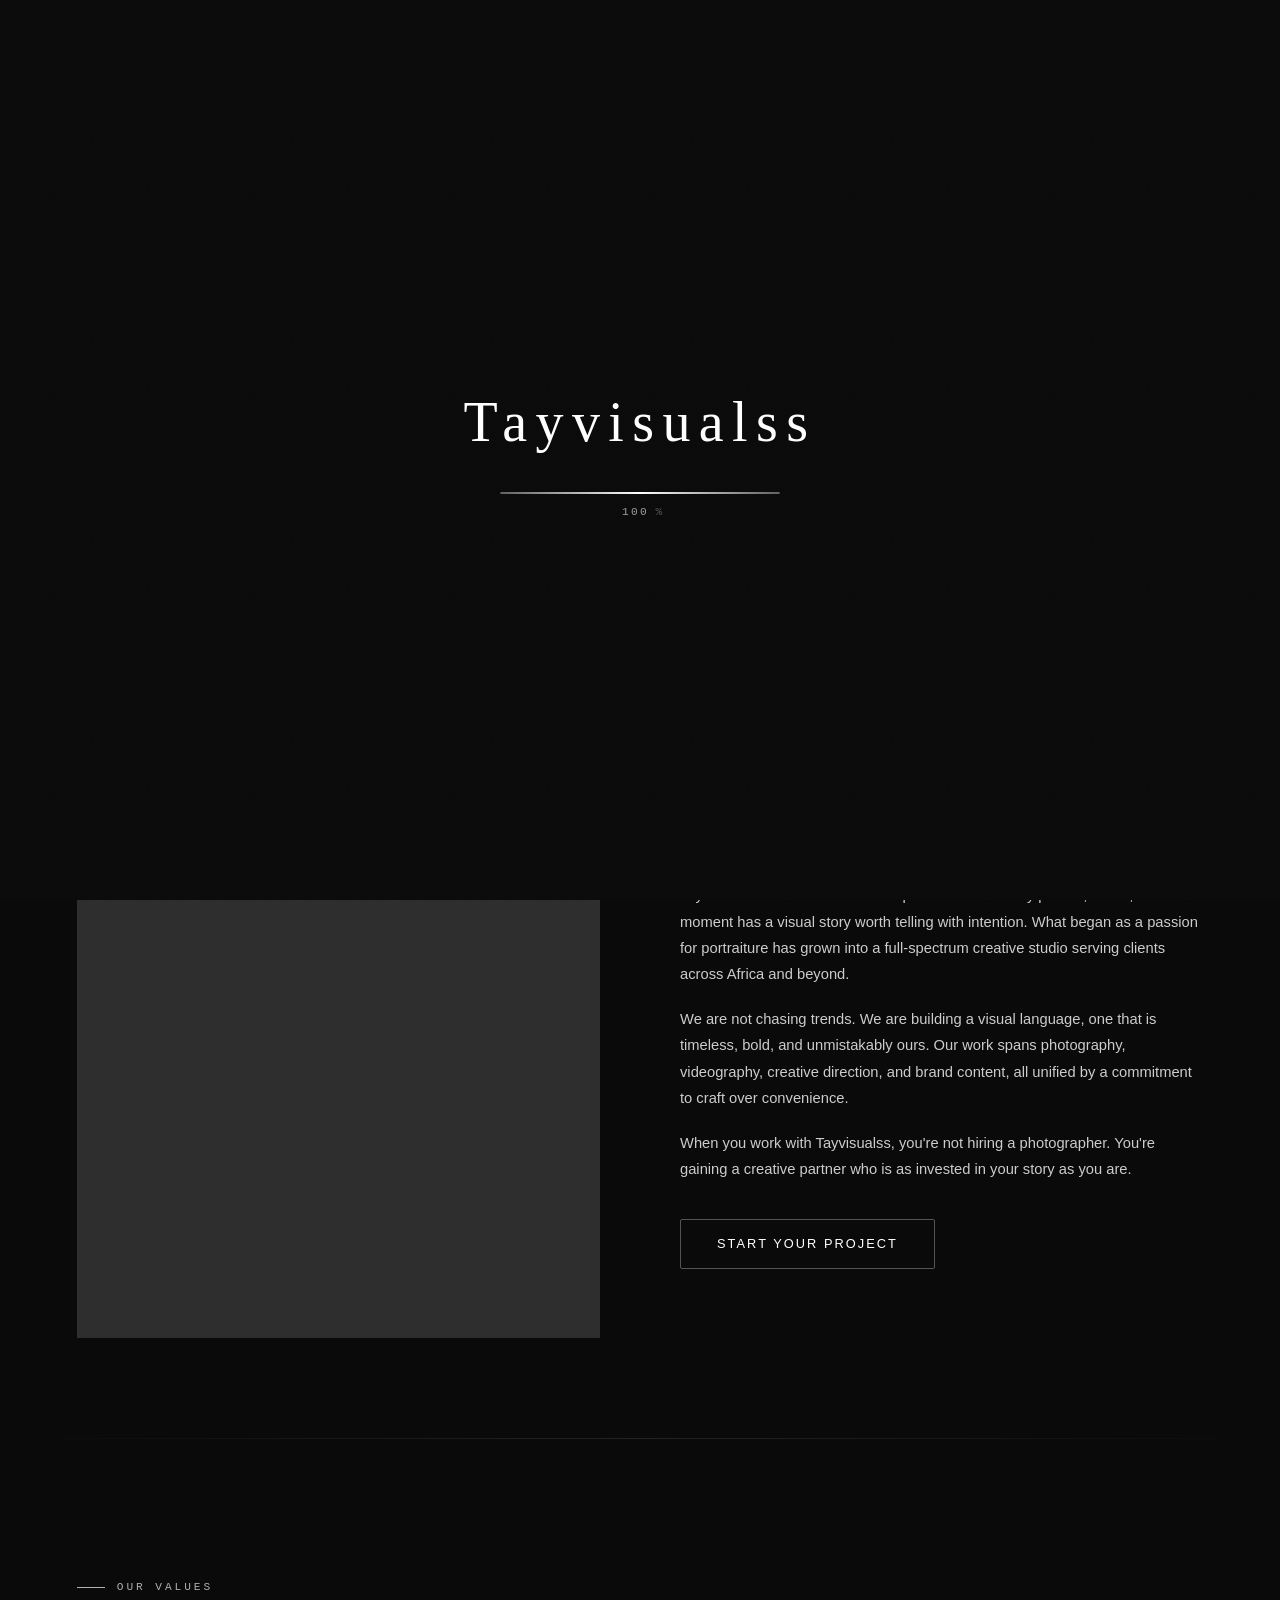
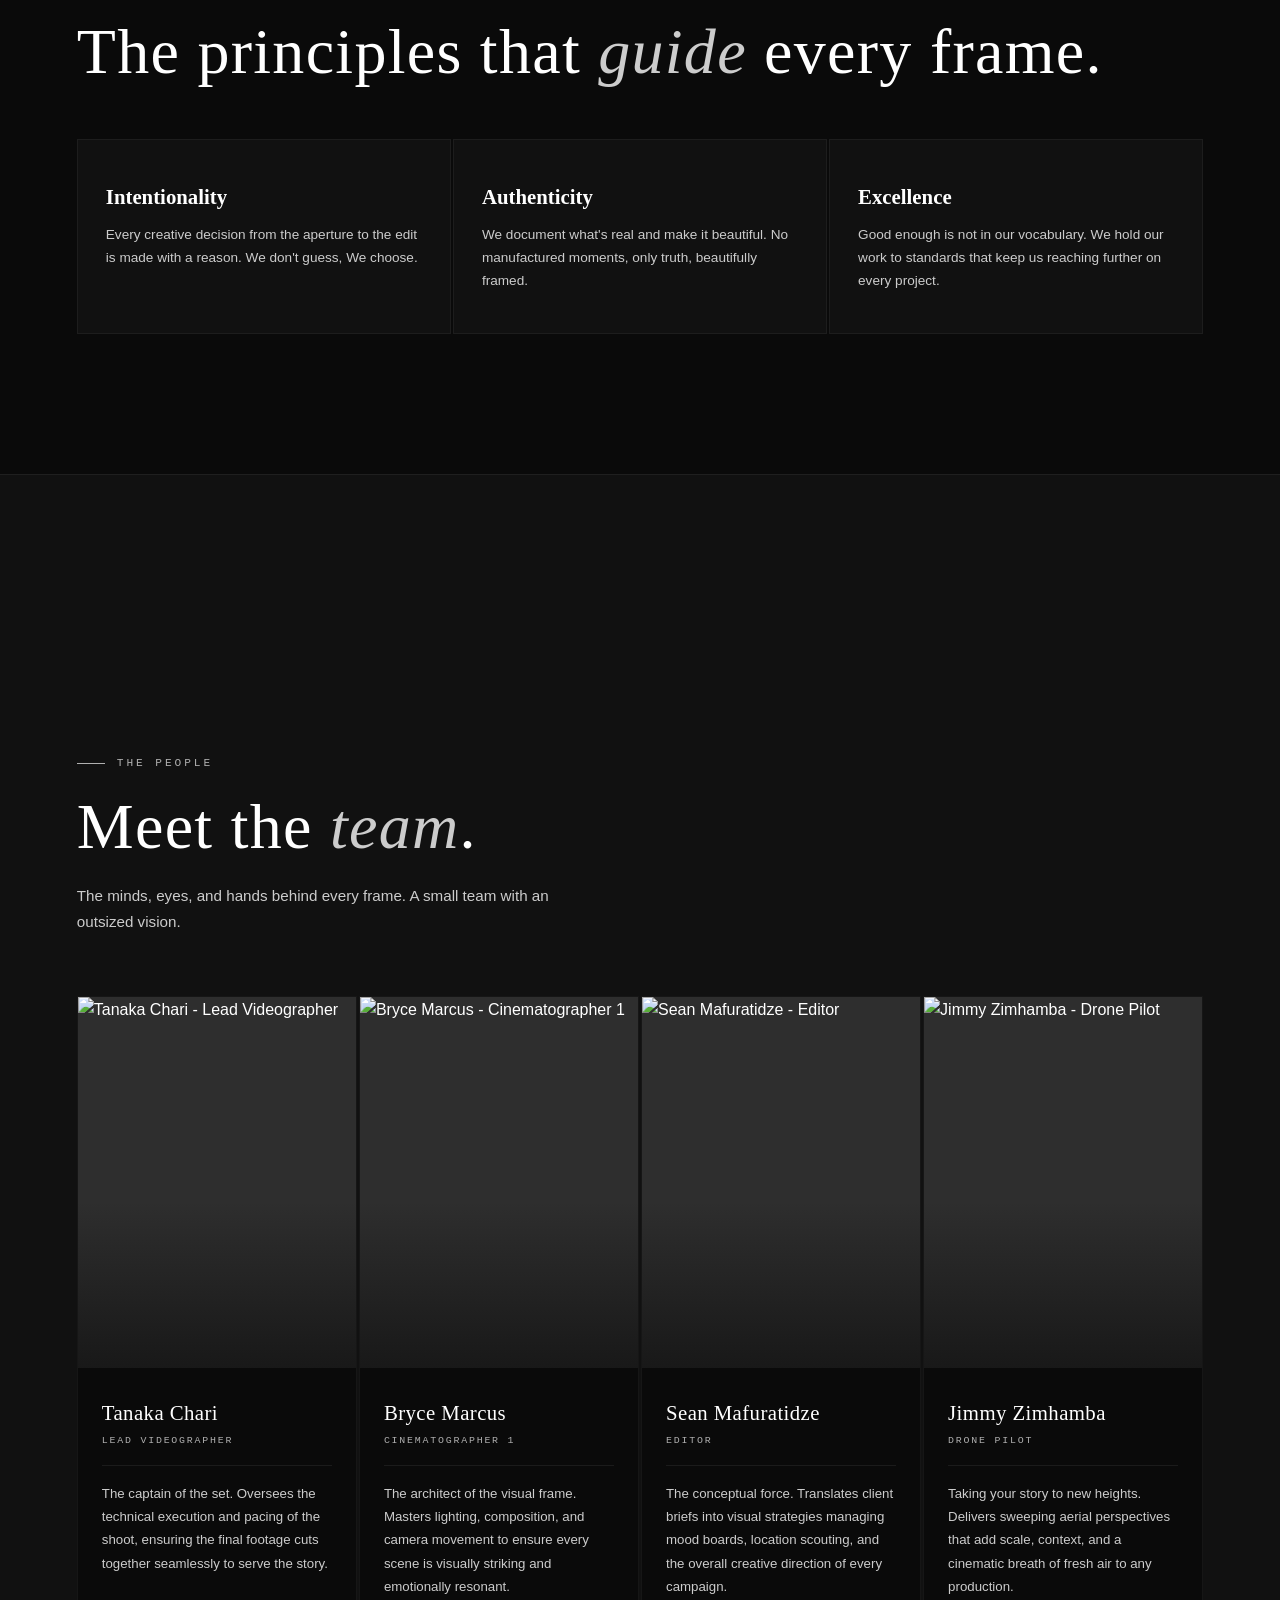
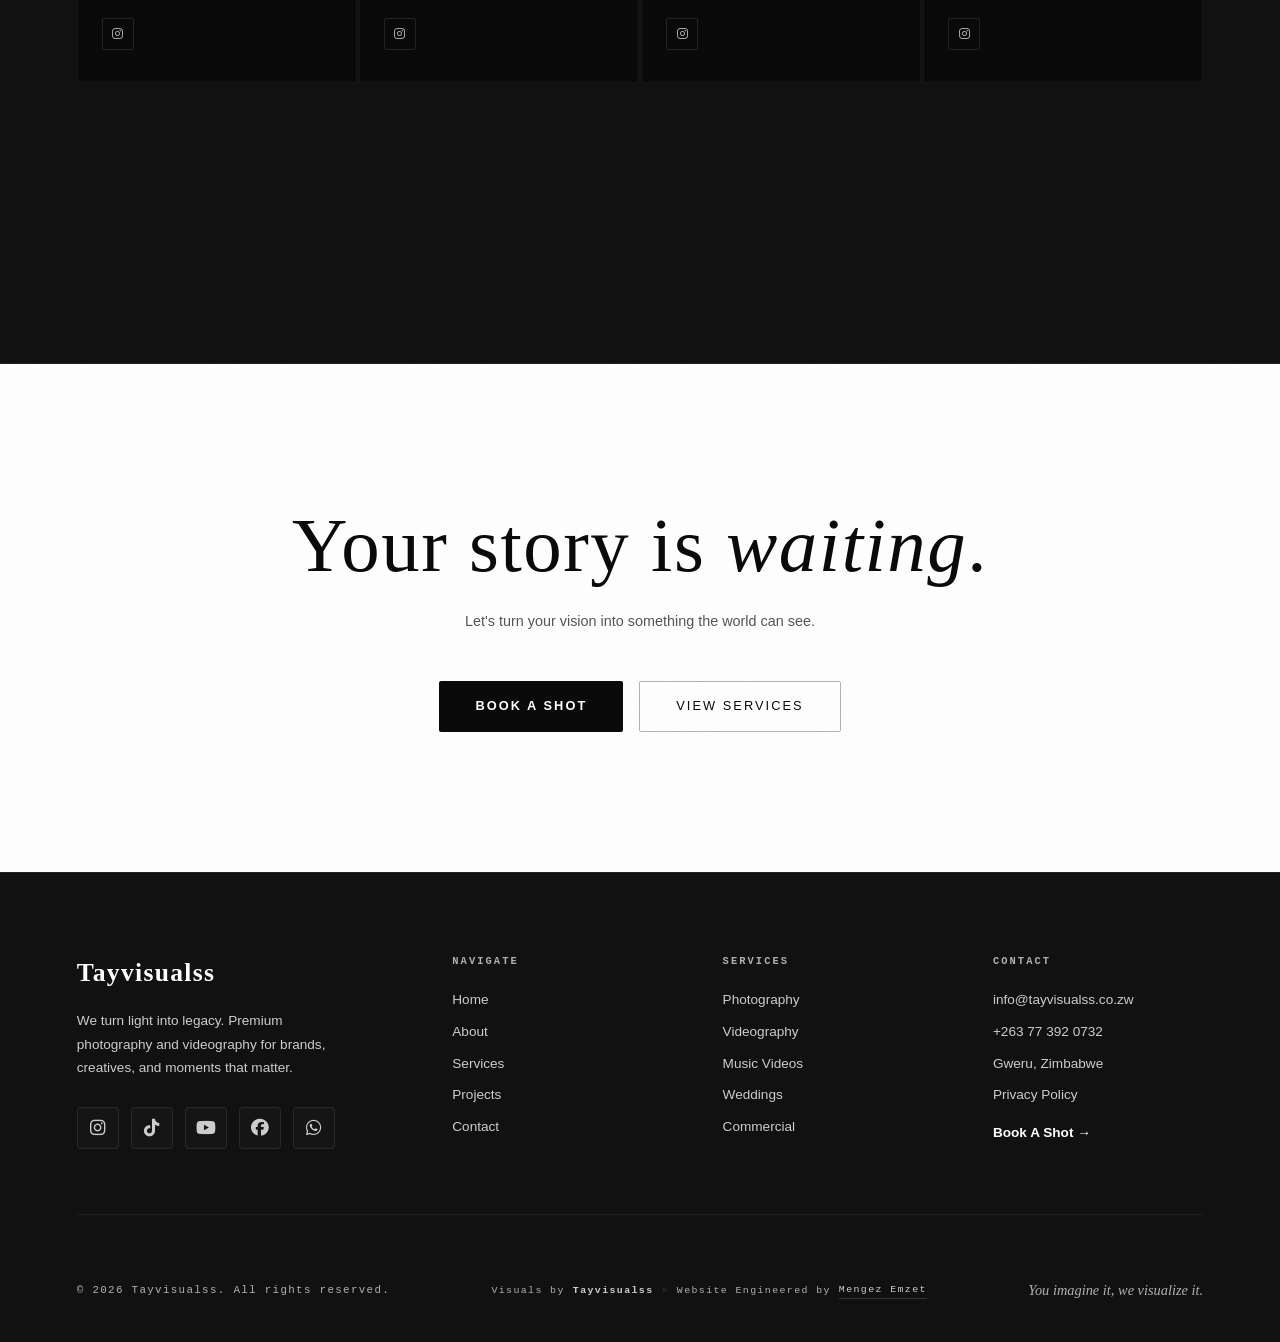
==== about.html @ dcd7d7fd "fixed non working cta band buttons" ====
<!DOCTYPE html>
<html lang="en">
<head>
  <meta charset="UTF-8" />
  <meta name="viewport" content="width=device-width, initial-scale=1.0, maximum-scale=1.0, user-scalable=no" />
  <meta name="description" content="Tayvisualss — Premium photography & videography. We visualize the stories you imagine." />
  <title>Tayvisualss — Photography & Videography</title>
  <link rel="stylesheet" href="https://cdnjs.cloudflare.com/ajax/libs/font-awesome/6.5.0/css/all.min.css" />
  <link rel="stylesheet" href="style.css" />
  <link rel="icon" href="assets/logo.jpeg" />
  <meta http-equiv="Content-Security-Policy" content="default-src 'self'; script-src 'self' 'unsafe-inline' https://www.google.com/recaptcha/ https://www.gstatic.com/recaptcha/; style-src 'self' 'unsafe-inline' https://cdnjs.cloudflare.com https://fonts.googleapis.com; font-src 'self' https://cdnjs.cloudflare.com https://fonts.gstatic.com data:; img-src 'self' data: blob: https://img.youtube.com https://images.unsplash.com; media-src 'self'; frame-src https://www.google.com/recaptcha/ https://recaptcha.google.com/; connect-src 'self' https://formspree.io; form-action 'self' https://formspree.io; base-uri 'self'; object-src 'none';">
  <meta http-equiv="X-XSS-Protection" content="1; mode=block" />
  <meta http-equiv="X-Content-Type-Options" content="nosniff" />
  <meta http-equiv="X-Frame-Options" content="DENY" />
  <meta http-equiv="Referrer-Policy" content="strict-origin-when-cross-origin" />
  <meta name="robots" content="noimageindex, noodp" />
</head>
<body>

<!-- ─── PAGE LOADER ─────────────────────────────────── -->
<!-- ════════════════════════════════════════════════
     PAGE LOADER
════════════════════════════════════════════════ -->
<div id="page-loader">
    <div class="loader-logo">Tayvisualss</div>
    <div class="loader-bar-wrapper">
      <div class="loader-bar">
        <div class="loader-bar-progress"></div>
      </div>
      <div class="loader-percentage">
        <span id="loader-percent">0</span>%
      </div>
    </div>
  </div>

<!-- ─── PAGE TRANSITION CURTAIN ────────────────────── -->
<div class="page-transition"></div>

<!-- ─── CUSTOM CURSOR ────────────────────────────────── -->
<div class="cursor-dot"></div>
<div class="cursor-ring"></div>

<!-- ─── MOBILE MENU OVERLAY ─────────────────────────── -->
<div class="mobile-menu-overlay"></div>

<!-- ─── MOBILE MENU ──────────────────────────────────── -->
<nav class="mobile-menu">
    <ul class="mobile-nav-links">
      <li><a class="mobile-nav-link" href="index.html" data-page="home">Home</a></li>
      <li><a class="mobile-nav-link" href="about.html" data-page="about">About</a></li>
      <li><a class="mobile-nav-link" href="services.html" data-page="services">Services</a></li>
      <li><a class="mobile-nav-link" href="projects.html" data-page="projects">Projects</a></li>
      <li><a class="mobile-nav-link" href="contact.html" data-page="contact">Contact</a></li>
    </ul>
    <a class="mobile-nav-cta" href="book.html" data-page="book">Book A Shot</a>
    <p class="mobile-menu-footer">© 2026 Tayvisualss</p>
  </nav>

<!-- ─── NAVBAR ───────────────────────────────────────── -->
<header id="navbar">
    <div class="nav-inner">
      <a class="nav-brand" href="#" data-page="home">
        <!-- ─── PICTURE LOGO ────────────────────────────────── -->
        <div class="nav-logo-wrapper">
          <picture class="nav-logo-picture">
            <!-- WebP format (modern browsers) -->
            <source 
              srcset="assets/logo.jpeg" 
              type="image/webp"
            >
            <!-- PNG fallback -->
            <source 
              srcset="assets/logo.jpeg" 
              type="image/png"
            >
            <!-- SVG fallback (if you want to keep it) -->
            <img 
              src="assets/logo.jpeg" 
              alt="TayVisualss Logo" 
              class="nav-logo-img"
              width="40"
              height="40"
              loading="lazy"
            >
          </picture>
        </div>
        <span class="nav-name">Tayvisualss</span>
      </a>
  
      <ul class="nav-links">
        <li><a class="nav-link active" href="index.html" data-page="home">Home</a></li>
        <li><a class="nav-link" href="about.html" data-page="about">About</a></li>
        <li><a class="nav-link" href="services.html" data-page="services">Services</a></li>
        <li><a class="nav-link" href="projects.html" data-page="projects">Projects</a></li>
        <li><a class="nav-link" href="contact.html" data-page="contact">Contact</a></li>
        <li><a class="nav-cta" href="book.html" data-page="book">Book A Shot</a></li>
      </ul>
  
      <button class="hamburger" aria-label="Menu">
        <span></span><span></span><span></span>
      </button>
    </div>
  </header>

<main>

    <div class="about-hero">
      <div class="about-hero-content">
        <div class="reveal from-left">
          <span class="section-label">Our Story</span>
        </div>
        <h1 class="about-hero-title reveal from-bottom">
          We don't take photos —
          <em>we make memories.</em>
        </h1>
      </div>
    </div>
  
    <div class="section" style="padding-top:100px;padding-bottom:100px">
      <div class="about-split">
        <div class="reveal from-left">
          <div class="about-image-frame">
            <img 
                src="images/tay1.jpg" 
                alt="TayVisualss creative team at work" 
                class="about-image"
                loading="lazy"
            />
            <div class="about-image-accent"></div>
          </div>
        </div>
        <div class="about-text-block reveal from-right">
          <h3>Born from a love of light, shadow, and the stories in between.</h3>
          <p>Tayvisualss was founded on a simple belief: that every person, brand, and moment has a visual story worth telling with intention. What began as a passion for portraiture has grown into a full-spectrum creative studio serving clients across Africa and beyond.</p>
          <p>We are not chasing trends. We are building a visual language, one that is timeless, bold, and unmistakably ours. Our work spans photography, videography, creative direction, and brand content, all unified by a commitment to craft over convenience.</p>
          <p>When you work with Tayvisualss, you're not hiring a photographer. You're gaining a creative partner who is as invested in your story as you are.</p>
          <div style="margin-top:36px">
            <a class="btn-secondary" href="book.html" data-page="book">Start Your Project</a>
          </div>
        </div>
      </div>
    </div>
  
    <div class="divider"></div>
  
    <div class="section">
      <div class="reveal from-top">
        <span class="section-label">Our Values</span>
        <h2 class="section-title">The principles that <em>guide</em> every frame.</h2>
      </div>
      <div class="about-values" style="margin-top:52px">
        <div class="value-item reveal from-left">
          <h4 class="value-item-title">Intentionality</h4>
          <p class="value-item-desc">Every creative decision from the aperture to the edit is made with a reason. We don't guess, We choose.</p>
        </div>
        <div class="value-item reveal from-bottom reveal-delay-2">
          <h4 class="value-item-title">Authenticity</h4>
          <p class="value-item-desc">We document what's real and make it beautiful. No manufactured moments, only truth, beautifully framed.</p>
        </div>
        <div class="value-item reveal from-right reveal-delay-1">
          <h4 class="value-item-title">Excellence</h4>
          <p class="value-item-desc">Good enough is not in our vocabulary. We hold our work to standards that keep us reaching further on every project.</p>
        </div>
      </div>
    </div>
  
  <!-- ─── MEET THE TEAM ───────────────────────────────── -->
  <div class="team-section">
    <div class="section">
      <div class="reveal from-left">
        <span class="section-label">The People</span>
        <h2 class="section-title">Meet the <em>team</em>.</h2>
        <p class="section-desc">The minds, eyes, and hands behind every frame. A small team with an outsized vision.</p>
      </div>

      <div class="team-grid">

        <!-- Member 1 -->
        <div class="team-card reveal from-left">
          <div class="team-img-wrap">
            <img
              src="images/Tanaka Chari.jpg"
              alt="Tanaka Chari - Lead Videographer"
              class="team-img"
              loading="lazy"
              draggable="false"
              data-no-context="true"
            />
            <div class="team-img-overlay"></div>
          </div>
          <div class="team-info">
            <div class="team-name">Tanaka Chari</div>
            <div class="team-role">Lead Videographer</div>
            <p class="team-bio">The captain of the set. Oversees the technical execution and pacing of the shoot, ensuring the final footage cuts together seamlessly to serve the story.</p>
            <div class="team-socials">
              <a href="#" class="team-social-link" title="Instagram" aria-label="Tay on Instagram">
                <i class="fa-brands fa-instagram"></i>
              </a>
            </div>
          </div>
        </div>

        <!-- Member 2 -->
        <div class="team-card reveal from-bottom reveal-delay-2">
          <div class="team-img-wrap">
            <img
              src="images/Bryce Marcus.jpg"
              alt="Bryce Marcus - Cinematographer 1"
              class="team-img"
              loading="lazy"
              draggable="false"
              data-no-context="true"
            />
            <div class="team-img-overlay"></div>
          </div>
          <div class="team-info">
            <div class="team-name">Bryce Marcus</div>
            <div class="team-role">Cinematographer 1</div>
            <p class="team-bio">The architect of the visual frame. Masters lighting, composition, and camera movement to ensure every scene is visually striking and emotionally resonant.</p>
            <div class="team-socials">
              <a href="#" class="team-social-link" title="Instagram" aria-label="on Instagram">
                <i class="fa-brands fa-instagram"></i>
              </a>
            </div>
          </div>
        </div>

        <!-- Member 3 -->
        <div class="team-card reveal from-right reveal-delay-1">
          <div class="team-img-wrap">
            <img
              src="images/Sean Mafuratidze.jpg"
              alt="Sean Mafuratidze - Editor"
              class="team-img"
              loading="lazy"
              draggable="false"
              data-no-context="true"
            />
            <div class="team-img-overlay"></div>
          </div>
          <div class="team-info">
            <div class="team-name">Sean Mafuratidze</div>
            <div class="team-role">Editor</div>
            <p class="team-bio">The conceptual force. Translates client briefs into visual strategies managing mood boards, location scouting, and the overall creative direction of every campaign.</p>
            <div class="team-socials">
              <a href="#" class="team-social-link" title="Instagram" aria-label="on Instagram">
                <i class="fa-brands fa-instagram"></i>
              </a>
            </div>
          </div>
        </div>


        <div class="team-card reveal from-right reveal-delay-1">
          <div class="team-img-wrap">
            <img
              src="images/Jimmy Zimhamba.jpg"
              alt="Jimmy Zimhamba - Drone Pilot"
              class="team-img"
              loading="lazy"
              draggable="false"
              data-no-context="true"
            />
            <div class="team-img-overlay"></div>
          </div>
          <div class="team-info">
            <div class="team-name">Jimmy Zimhamba</div>
            <div class="team-role">Drone Pilot</div>
            <p class="team-bio">Taking your story to new heights. Delivers sweeping aerial perspectives that add scale, context, and a cinematic breath of fresh air to any production.</p>
            <div class="team-socials">
              <a href="#" class="team-social-link" title="Instagram" aria-label="on Instagram">
                <i class="fa-brands fa-instagram"></i>
              </a>
            </div>
          </div>
        </div>
      </div>
    </div>
  </div>

  <div class="cta-band">
    <div class="cta-band-grain"></div>
    <h2 class="cta-band-title reveal from-bottom">Your story is <em>waiting</em>.</h2>
    <p class="cta-band-sub reveal from-bottom reveal-delay-2">Let's turn your vision into something the world can see.</p>
    
    <div class="cta-band-actions reveal from-bottom reveal-delay-3" style="position: relative; z-index: 10;">
      <a class="btn-dark" href="book.html" onclick="window.location.href='book.html'; return false;">Book A Shot</a>
      <a class="btn-outline-dark" href="services.html" onclick="window.location.href='services.html'; return false;">View Services</a>
    </div>
  </div>
  
  </main>


<!-- ─── FOOTER ───────────────────────────────────────── -->
<footer>
  <div class="footer-inner">
    <div class="footer-top">
      <div class="footer-brand">
        <span class="nav-name">Tayvisualss</span>
        <p>We turn light into legacy. Premium photography and videography for brands, creatives, and moments that matter.</p>
        <div class="footer-social">
          <a href="https://www.instagram.com/tayvisualss" target="_blank" rel="noopener" title="Instagram" aria-label="Instagram">
            <i class="fa-brands fa-instagram"></i>
          </a>
          <a href="https://www.tiktok.com/@tayvisualss" target="_blank" rel="noopener" title="TikTok" aria-label="TikTok">
            <i class="fa-brands fa-tiktok"></i>
          </a>
          <a href="http://www.youtube.com/@tayvisualss" target="_blank" rel="noopener" title="YouTube" aria-label="YouTube">
            <i class="fa-brands fa-youtube"></i>
          </a>
          <a href="https://www.facebook.com/tayoffficial" target="_blank" rel="noopener" title="Facebook" aria-label="Facebook">
            <i class="fa-brands fa-facebook"></i>
          </a>
          <a href="https://wa.me/263773920732" target="_blank" rel="noopener" title="WhatsApp" aria-label="WhatsApp">
            <i class="fa-brands fa-whatsapp"></i>
          </a>
        </div>
      </div>
 
      <div class="footer-col">
        <h5>Navigate</h5>
        <a href="index.html" data-page="home">Home</a>
        <a href="about.html" data-page="about">About</a>
        <a href="services.html" data-page="services">Services</a>
        <a href="projects.html" data-page="projects">Projects</a>
        <a href="contact.html" data-page="contact">Contact</a>
      </div>
 
      <div class="footer-col">
        <h5>Services</h5>
        <a href="services.html" data-page="services">Photography</a>
        <a href="services.html" data-page="services">Videography</a>
        <a href="services.html" data-page="services">Music Videos</a>
        <a href="services.html" data-page="services">Weddings</a>
        <a href="services.html" data-page="services">Commercial</a>
      </div>
 
      <div class="footer-col">
        <h5>Contact</h5>
        <a>info@tayvisualss.co.zw</a>
        <a href="+263 77 392 0732">+263 77 392 0732</a>
        <a>Gweru, Zimbabwe</a>
        <a href="privacy.html" style="color:var(--silver)">Privacy Policy</a>
        <a href="book.html" data-page="book" style="margin-top:16px;color:var(--white);font-weight:600">Book A Shot →</a>
      </div>
    </div>
 
    <div class="footer-bottom">
      <p class="footer-copy">© 2026 Tayvisualss. All rights reserved.</p>
      <p class="footer-credit">
        Visuals by <span class="footer-credit-brand">Tayvisualss</span>
        <span class="footer-credit-divider">×</span>
        Website Engineered by <a href="https://mengez-emzet.github.io/mengezemzet.co.zw/" target="_blank" rel="noopener" class="footer-credit-link">Mengez Emzet</a>
      </p>
      <p class="footer-tagline">You imagine it, we visualize it.</p>
    </div>
  </div>
</footer>

<script src="script.js"></script>
</body>
</html>
---- style.css ----
/* ===================================================
   TayVisualss — style.css
   Black & White Cinematic Design System
   =================================================== */

/* ─── FONTS ─────────────────────────────────────── */
@import url('https://fonts.googleapis.com/css2?family=Cormorant+Garamond:ital,wght@0,300;0,400;0,600;1,300;1,400&family=Space+Grotesk:wght@300;400;500;600;700&family=Space+Mono:ital,wght@0,400;0,700;1,400&display=swap');

/* ─── CUSTOM PROPERTIES ─────────────────────────── */
:root {
  --black: #0a0a0a;
  --off-black: #111111;
  --dark-grey: #1a1a1a;
  --mid-grey: #2e2e2e;
  --light-grey: #b0b0b0;      /* keep for very muted hints, or brighten below */

  /* ↓ BRIGHTENED TEXT COLORS ↓ */
  --silver: #cccccc;          /* was #a8a8a8 — brighter secondary text */
  --off-white: #ffffff;       /* was #e8e8e8 — now pure bright white body text */
  --white: #ffffff;           /* keep pure white headings */
  --pure-white: #ffffff;

  --font-display: 'Cormorant Garamond', serif;
  --font-body: 'Space Grotesk', sans-serif;
  --font-mono: 'Space Mono', monospace;

  --transition: 0.4s cubic-bezier(0.16, 1, 0.3, 1);
  --transition-fast: 0.2s cubic-bezier(0.16, 1, 0.3, 1);
  --transition-slow: 0.8s cubic-bezier(0.16, 1, 0.3, 1);

  --nav-height: 76px;
  --section-pad: clamp(80px, 12vw, 140px);
}

/* ─── RESET ─────────────────────────────────────── */
*, *::before, *::after { box-sizing: border-box; margin: 0; padding: 0; }
html { scroll-behavior: smooth; font-size: 16px; }
body {
  background: var(--black);
  /* color: var(--off-white); */
  color: #ffffff;
  font-family: var(--font-body);
  font-weight: 400;
  line-height: 1.6;
  overflow-x: hidden;
  -webkit-font-smoothing: antialiased;
}
img, video { display: block; max-width: 100%; }
a { text-decoration: none; color: inherit; }
ul { list-style: none; }
button { cursor: pointer; border: none; background: none; font-family: inherit; }

/* ─── SCROLLBAR ──────────────────────────────────── */
::-webkit-scrollbar { width: 4px; }
::-webkit-scrollbar-track { background: var(--black); }
::-webkit-scrollbar-thumb { background: var(--mid-grey); border-radius: 2px; }
::-webkit-scrollbar-thumb:hover { background: var(--silver); }

/* ─── SELECTION ──────────────────────────────────── */
::selection { background: var(--white); color: var(--black); }

/* ─── PAGE LOADER ────────────────────────────────────── */
#page-loader {
  position: fixed;
  inset: 0;
  background: var(--black);
  z-index: 9999;
  display: flex;
  align-items: center;
  justify-content: center;
  flex-direction: column;
  gap: 24px;
  transition: opacity 0.8s ease, visibility 0.8s ease;
}

#page-loader.hidden {
  opacity: 0;
  visibility: hidden;
  pointer-events: none;
}

/* ─── LOADER LOGO ────────────────────────────────────── */
.loader-logo {
  font-family: var(--font-display);
  font-size: clamp(2rem, 5vw, 3.5rem);
  font-weight: 300;
  letter-spacing: 0.15em;
  color: var(--white);
  opacity: 0;
  animation: loaderFade 0.6s ease 0.2s forwards;
}

/* ─── LOADER BAR WRAPPER ────────────────────────────── */
.loader-bar-wrapper {
  width: 280px;
  max-width: 80vw;
  display: flex;
  flex-direction: column;
  gap: 10px;
  align-items: center;
}

/* ─── LOADER BAR ─────────────────────────────────────── */
.loader-bar {
  width: 100%;
  height: 2px;
  background: rgba(255, 255, 255, 0.08);
  border-radius: 4px;
  position: relative;
  overflow: hidden;
}

/* ─── LOADER BAR PROGRESS ───────────────────────────── */
.loader-bar-progress {
  position: absolute;
  top: 0;
  left: 0;
  height: 100%;
  width: 0%;
  background: linear-gradient(90deg, 
    rgba(255, 255, 255, 0.3) 0%,
    #ffffff 50%,
    rgba(255, 255, 255, 0.3) 100%
  );
  border-radius: 4px;
  animation: loaderProgress 2s cubic-bezier(0.16, 1, 0.3, 1) 0.3s forwards;
}

/* ─── LOADER PERCENTAGE ──────────────────────────────── */
.loader-percentage {
  font-family: var(--font-mono);
  font-size: 0.7rem;
  letter-spacing: 0.2em;
  color: rgba(255, 255, 255, 0.3);
  opacity: 0;
  animation: loaderFade 0.6s ease 0.8s forwards;
}

.loader-percentage span {
  display: inline-block;
  min-width: 40px;
  text-align: center;
  color: rgba(255, 255, 255, 0.6);
  font-weight: 500;
}

/* ─── ANIMATIONS ──────────────────────────────────────── */
@keyframes loaderFade {
  to { opacity: 1; }
}

@keyframes loaderProgress {
  0% { width: 0%; }
  10% { width: 8%; }
  30% { width: 25%; }
  50% { width: 45%; }
  65% { width: 62%; }
  80% { width: 78%; }
  92% { width: 92%; }
  100% { width: 100%; }
}

/* ─── CURSOR ─────────────────────────────────────── */
.cursor-dot, .cursor-ring {
  position: fixed;
  border-radius: 50%;
  pointer-events: none;
  z-index: 9998;
  transition: opacity 0.3s ease;
}
.cursor-dot {
  width: 6px; height: 6px;
  background: var(--white);
  transform: translate(-50%, -50%);
  top: 0; left: 0;
}
.cursor-ring {
  width: 36px; height: 36px;
  border: 1px solid rgba(245,245,245,0.5);
  transform: translate(-50%, -50%);
  top: 0; left: 0;
  transition: width 0.3s ease, height 0.3s ease, border-color 0.3s ease;
}
.cursor-ring.hover {
  width: 56px; height: 56px;
  border-color: var(--white);
}
@media (hover: none) { .cursor-dot, .cursor-ring { display: none; } }

/* ─── NAVIGATION ─────────────────────────────────── */
#navbar {
  position: fixed;
  top: 0; left: 0; right: 0;
  height: var(--nav-height);
  z-index: 1000;
  display: flex;
  align-items: center;
  padding: 0 clamp(20px, 5vw, 60px);
  transition: background var(--transition), backdrop-filter var(--transition), border-bottom var(--transition);
}
#navbar.scrolled {
  background: rgba(10,10,10,0.92);
  backdrop-filter: blur(20px);
  -webkit-backdrop-filter: blur(20px);
  border-bottom: 1px solid rgba(255,255,255,0.06);
}
.nav-inner {
  display: flex;
  align-items: center;
  justify-content: space-between;
  width: 100%;
  max-width: 1400px;
  margin: 0 auto;
}
.nav-brand {
  display: flex;
  align-items: center;
  gap: 12px;
}
.nav-logo-img {
  width: 40px; height: 40px;
  border-radius: 50%;
  object-fit: cover;
  border: 1px solid rgba(255,255,255,0.2);
  background: var(--mid-grey);
  display: flex;
  align-items: center;
  justify-content: center;
  overflow: hidden;
  flex-shrink: 0;
}

.nav-name {
  font-family: var(--font-display);
  font-size: 1.4rem;
  font-weight: 600;
  letter-spacing: 0.05em;
  color: var(--white);
  white-space: nowrap;
}
.nav-links {
  display: flex;
  align-items: center;
  gap: clamp(24px, 3vw, 44px);
}
.nav-link {
  font-family: var(--font-body);
  font-size: 0.82rem;
  font-weight: 500;
  letter-spacing: 0.12em;
  text-transform: uppercase;
  color: var(--silver);
  position: relative;
  transition: color var(--transition-fast);
}
.nav-link::after {
  content: '';
  position: absolute;
  bottom: -4px; left: 0;
  width: 0; height: 1px;
  background: var(--white);
  transition: width var(--transition);
}
.nav-link:hover, .nav-link.active { color: var(--white); }
.nav-link:hover::after, .nav-link.active::after { width: 100%; }
.nav-cta {
  font-family: var(--font-body);
  font-size: 0.78rem;
  font-weight: 600;
  letter-spacing: 0.14em;
  text-transform: uppercase;
  color: var(--black);
  background: var(--white);
  padding: 10px 22px;
  border-radius: 2px;
  transition: background var(--transition-fast), color var(--transition-fast), transform var(--transition-fast);
  white-space: nowrap;
}
.nav-cta:hover {
  background: var(--off-white);
  transform: translateY(-1px);
}

/* ─── HAMBURGER ──────────────────────────────────── */
.hamburger {
  display: none;
  flex-direction: column;
  gap: 5px;
  padding: 6px;
  cursor: pointer;
  z-index: 1100;
}
.hamburger span {
  display: block;
  width: 26px;
  height: 1.5px;
  background: var(--white);
  transition: transform var(--transition), opacity var(--transition), width var(--transition);
  transform-origin: left center;
}
.hamburger.open span:nth-child(1) { transform: rotate(45deg) translateY(-1px); }
.hamburger.open span:nth-child(2) { opacity: 0; width: 0; }
.hamburger.open span:nth-child(3) { transform: rotate(-45deg) translateY(1px); }

/* ─── MOBILE MENU ────────────────────────────────── */
.mobile-menu {
  position: fixed;
  top: 0; left: 0;
  width: min(320px, 85vw);
  height: 100vh;
  background: var(--off-black);
  z-index: 1050;
  display: flex;
  flex-direction: column;
  padding: 100px 40px 60px;
  transform: translateX(-100%);
  transition: transform var(--transition-slow);
  border-right: 1px solid rgba(255,255,255,0.06);
}
.mobile-menu.open { transform: translateX(0); }
.mobile-menu-overlay {
  position: fixed;
  inset: 0;
  background: rgba(0,0,0,0.7);
  z-index: 1040;
  opacity: 0;
  pointer-events: none;
  transition: opacity var(--transition);
}
.mobile-menu-overlay.open { opacity: 1; pointer-events: all; }
.mobile-nav-links {
  display: flex;
  flex-direction: column;
  gap: 8px;
}
.mobile-nav-link {
  font-family: var(--font-display);
  font-size: 2rem;
  font-weight: 300;
  color: var(--silver);
  padding: 10px 0;
  border-bottom: 1px solid rgba(255,255,255,0.06);
  transition: color var(--transition-fast), padding-left var(--transition-fast);
  display: block;
}
.mobile-nav-link:hover { color: var(--white); padding-left: 8px; }
.mobile-nav-cta {
  margin-top: 40px;
  display: inline-block;
  font-size: 0.8rem;
  font-weight: 600;
  letter-spacing: 0.14em;
  text-transform: uppercase;
  color: var(--black);
  background: var(--white);
  padding: 14px 28px;
  text-align: center;
  transition: background var(--transition-fast);
}
.mobile-nav-cta:hover { background: var(--off-white); }
.mobile-menu-footer {
  margin-top: auto;
  font-size: 0.75rem;
  color: var(--light-grey);
  letter-spacing: 0.08em;
}

/* ─── REVEAL ANIMATIONS ──────────────────────────── */
.reveal {
  opacity: 0;
  transform: translateY(40px);
  transition: opacity 0.8s cubic-bezier(0.16,1,0.3,1), transform 0.8s cubic-bezier(0.16,1,0.3,1);
}
.reveal.from-left { transform: translateX(-60px); }
.reveal.from-right { transform: translateX(60px); }
.reveal.from-top { transform: translateY(-40px); }
.reveal.from-bottom { transform: translateY(60px); }
.reveal.scale-in { transform: scale(0.92); }
.reveal.visible {
  opacity: 1;
  transform: translate(0) scale(1);
}
.reveal-delay-1 { transition-delay: 0.1s; }
.reveal-delay-2 { transition-delay: 0.2s; }
.reveal-delay-3 { transition-delay: 0.3s; }
.reveal-delay-4 { transition-delay: 0.4s; }
.reveal-delay-5 { transition-delay: 0.5s; }
.reveal-delay-6 { transition-delay: 0.6s; }

/* ─── PAGE WRAPPER ───────────────────────────────── */
.page { display: none; }
.page.active { display: block; }

/* ─── HERO ───────────────────────────────────────── */
.hero {
  position: relative;
  min-height: 100vh;
  display: flex;
  flex-direction: column;
  align-items: center;
  justify-content: flex-start;
  overflow: hidden;
  padding: calc(var(--nav-height) + 40px) 20px 0;
}
.hero-video-bg {
  position: absolute;
  inset: 0;
  z-index: 0;
}
.hero-video-bg video {
  width: 100%; height: 100%;
  object-fit: cover;
}
.hero-video-bg::after {
  content: '';
  position: absolute;
  inset: 0;
  background: linear-gradient(
    to bottom,
    rgba(10,10,10,0.55) 0%,
    rgba(10,10,10,0.3) 40%,
    rgba(10,10,10,0.7) 100%
  );
}
/* Animated fallback when no video */
.hero-canvas-bg {
  position: absolute;
  inset: 0;
  z-index: 0;
}
canvas#hero-canvas {
  width: 100%;
  height: 100%;
}
.hero-content {
  position: relative;
  z-index: 2;
  text-align: center;
  width: 100%;
  max-width: 900px;
  display: flex;
  flex-direction: column;
  align-items: center;
}
.hero-title {
  font-family: var(--font-display);
  font-size: clamp(3.6rem, 10vw, 9rem);
  font-weight: 300;
  letter-spacing: 0.08em;
  line-height: 1;
  color: var(--pure-white);
  text-transform: uppercase;
}
.hero-spacer {
  height: clamp(240px, 25vh, 350px);
  width: 100%;
  display: flex;
  align-items: center;
  justify-content: center;
}
.hero-spacer-line {
  width: 1px;
  height: 100%;
  background: linear-gradient(to bottom, rgba(255,255,255,0), rgba(255,255,255,0.3), rgba(255,255,255,0));
  animation: pulseOpacity 2.5s ease-in-out infinite;
}
@keyframes pulseOpacity { 0%,100% { opacity: 0.3; } 50% { opacity: 1; } }

@media (max-width: 1024px) {
  .hero-spacer { height: clamp(350px, 60vh, 550px); }
}
@media (max-width: 768px) {
  .hero-spacer { height: clamp(180px, 44vh, 280px); }
}

.hero-tagline {
  font-family: var(--font-display);
  font-size: clamp(1.1rem, 2.8vw, 2rem);
  font-weight: 300;
  font-style: italic;
  letter-spacing: 0.04em;
  color: rgba(245,245,245,0.85);
}
.hero-sub {
  margin-top: 28px;
  font-family: var(--font-body);
  font-size: clamp(0.78rem, 1.4vw, 0.9rem);
  font-weight: 400;
  letter-spacing: 0.22em;
  text-transform: uppercase;
  color: rgba(168,168,168,0.8);
}
.hero-cta-group {
  margin-top: 52px;
  display: flex;
  gap: 20px;
  flex-wrap: wrap;
  justify-content: center;
}
.btn-primary {
  display: inline-flex;
  align-items: center;
  gap: 10px;
  font-family: var(--font-body);
  font-size: 0.8rem;
  font-weight: 600;
  letter-spacing: 0.16em;
  text-transform: uppercase;
  color: var(--black);
  background: var(--pure-white);
  padding: 15px 36px;
  border-radius: 2px;
  transition: all var(--transition-fast);
  position: relative;
  overflow: hidden;
}
.btn-primary::before {
  content: '';
  position: absolute;
  inset: 0;
  background: var(--black);
  transform: translateX(-101%);
  transition: transform var(--transition);
}
.btn-primary:hover { color: var(--white); }
.btn-primary:hover::before { transform: translateX(0); }
.btn-primary span { position: relative; z-index: 1; }
.btn-secondary {
  display: inline-flex;
  align-items: center;
  gap: 10px;
  font-family: var(--font-body);
  font-size: 0.8rem;
  font-weight: 500;
  letter-spacing: 0.16em;
  text-transform: uppercase;
  color: var(--white);
  background: transparent;
  padding: 14px 36px;
  border: 1px solid rgba(255,255,255,0.3);
  border-radius: 2px;
  transition: all var(--transition-fast);
}
.btn-secondary:hover {
  border-color: var(--white);
  background: rgba(255,255,255,0.05);
}

/* ─── SECTION BASE ───────────────────────────────── */
.section {
  padding: var(--section-pad) clamp(20px, 6vw, 80px);
  max-width: 1400px;
  margin: 0 auto;
}
.section-full {
  padding: var(--section-pad) clamp(20px, 6vw, 80px);
}
.section-label {
  font-family: var(--font-mono);
  font-size: 0.7rem;
  letter-spacing: 0.26em;
  text-transform: uppercase;
  color: var(--light-grey);
  margin-bottom: 20px;
  display: flex;
  align-items: center;
  gap: 12px;
}
.section-label::before {
  content: '';
  display: inline-block;
  width: 28px; height: 1px;
  background: var(--light-grey);
}
.section-title {
  font-family: var(--font-display);
  font-size: clamp(2.2rem, 5vw, 4rem);
  font-weight: 300;
  line-height: 1.1;
  color: var(--white);
  letter-spacing: 0.02em;
}
.section-title em { font-style: italic; color: var(--silver); }
.section-desc {
  margin-top: 20px;
  font-size: 0.95rem;
  color: var(--silver);
  max-width: 520px;
  line-height: 1.75;
}

/* ─── DIVIDER ────────────────────────────────────── */
.divider {
  width: 100%;
  height: 1px;
  background: linear-gradient(to right, transparent, rgba(255,255,255,0.1), transparent);
}

/* ─── TICKER ─────────────────────────────────────── */
.ticker-wrap {
  overflow: hidden;
  background: var(--off-black);
  border-top: 1px solid rgba(255,255,255,0.06);
  border-bottom: 1px solid rgba(255,255,255,0.06);
  padding: 14px 0;
  white-space: nowrap;
}
.ticker-track {
  display: inline-flex;
  animation: ticker 30s linear infinite !important;
}
.ticker-item {
  font-family: var(--font-mono);
  font-size: 0.72rem;
  letter-spacing: 0.2em;
  text-transform: uppercase;
  color: var(--light-grey);
  padding: 0 40px;
}
.ticker-item .dot {
  display: inline-block;
  width: 4px; height: 4px;
  border-radius: 50%;
  background: var(--light-grey);
  margin-right: 40px;
  vertical-align: middle;
}
@keyframes ticker { from { transform: translateX(0); } to { transform: translateX(-50%); } }

/* ─── STATS STRIP ────────────────────────────────── */
.stats-strip {
  display: grid;
  grid-template-columns: repeat(auto-fit, minmax(160px, 1fr));
  gap: 2px;
  background: rgba(255,255,255,0.05);
  border-top: 1px solid rgba(255,255,255,0.06);
  border-bottom: 1px solid rgba(255,255,255,0.06);
}
.stat-item {
  background: var(--black);
  padding: 40px 32px;
  text-align: center;
  transition: background var(--transition-fast);
}
.stat-item:hover { background: var(--off-black); }
.stat-number {
  font-family: var(--font-display);
  font-size: clamp(2.4rem, 5vw, 3.8rem);
  font-weight: 300;
  color: var(--white);
  line-height: 1;
  display: block;
}
.stat-label {
  margin-top: 8px;
  font-family: var(--font-mono);
  font-size: 0.68rem;
  letter-spacing: 0.2em;
  text-transform: uppercase;
  color: var(--light-grey);
}

/* ─── HOME: SERVICES PREVIEW ─────────────────────── */
.services-preview-grid {
  display: grid;
  grid-template-columns: repeat(auto-fit, minmax(280px, 1fr));
  gap: 2px;
  margin-top: 60px;
}
.service-card {
  background: var(--off-black);
  padding: 44px 36px;
  border: 1px solid rgba(255,255,255,0.05);
  position: relative;
  overflow: hidden;
  cursor: pointer;
  transition: background var(--transition-fast);
}
.service-card::before {
  content: '';
  position: absolute;
  bottom: 0; left: 0;
  width: 0; height: 2px;
  background: var(--white);
  transition: width var(--transition);
}
.service-card:hover { background: var(--dark-grey); }
.service-card:hover::before { width: 100%; }

/* Base icon wrapper (removed filter: grayscale) */
.service-card-icon {
  margin-bottom: 24px;
  display: block;
}

/* New Futuristic SVG Icon Styles */
.service-card-icon.futuristic-icon {
  width: 58px;
  height: 58px;
  display: flex;
  align-items: center;
  justify-content: center;
  position: relative;
  border: 1px solid rgba(255, 255, 255, 0.22);
  border-radius: 50%;
  background: rgba(255, 255, 255, 0.03);
  transition: all 0.45s cubic-bezier(.16, 1, .3, 1);
}

/* Inner ring */
.service-card-icon.futuristic-icon::before {
  content: "";
  position: absolute;
  inset: 8px;
  border: 1px solid rgba(255, 255, 255, 0.10);
  border-radius: 50%;
  transition: transform 0.45s cubic-bezier(.16, 1, .3, 1);
}

/* The SVG itself */
.service-card-icon.futuristic-icon svg {
  width: 28px;
  height: 28px;
  fill: none;
  stroke: var(--white);
  stroke-width: 1.7;
  stroke-linecap: round;
  stroke-linejoin: round;
  transition: all 0.45s ease;
}

/* Hover effects */
.service-card:hover .service-card-icon.futuristic-icon {
  border-color: var(--white);
  background: rgba(255, 255, 255, 0.06);
  transform: translateY(-5px) rotate(-7deg) scale(1.08);
  box-shadow: 0 0 28px rgba(255, 255, 255, 0.12);
}

.service-card:hover .service-card-icon.futuristic-icon::before {
  transform: scale(1.35);
}

.service-card:hover .service-card-icon.futuristic-icon svg {
  transform: rotate(7deg) scale(1.06);
}

.service-card-title {
  font-family: var(--font-display);
  font-size: 1.5rem;
  font-weight: 400;
  color: var(--white);
  margin-bottom: 12px;
}
.service-card-desc {
  font-size: 0.88rem;
  color: var(--silver);
  line-height: 1.7;
}
.service-card-arrow {
  margin-top: 28px;
  font-family: var(--font-mono);
  font-size: 0.72rem;
  letter-spacing: 0.2em;
  text-transform: uppercase;
  color: var(--light-grey);
  display: flex;
  align-items: center;
  gap: 10px;
  transition: color var(--transition-fast), gap var(--transition-fast);
}
.service-card:hover .service-card-arrow { color: var(--white); gap: 16px; }

/* ─── FEATURED WORK ──────────────────────────────── */
.work-grid {
  display: grid;
  grid-template-columns: repeat(12, 1fr);
  grid-template-rows: auto;
  gap: 4px;
  margin-top: 60px;
}
.work-item {
  position: relative;
  overflow: hidden;
  background: var(--mid-grey);
  cursor: pointer;
}
.work-item:nth-child(1) { grid-column: span 7; grid-row: span 2; min-height: 480px; }
.work-item:nth-child(2) { grid-column: span 5; min-height: 236px; }
.work-item:nth-child(3) { grid-column: span 5; min-height: 236px; }
.work-item:nth-child(4) { grid-column: span 4; min-height: 260px; }
.work-item:nth-child(5) { grid-column: span 4; min-height: 260px; }
.work-item:nth-child(6) { grid-column: span 4; min-height: 260px; }
.work-item-bg {
  position: absolute;
  inset: 0;
  background: var(--mid-grey);
  transition: transform var(--transition-slow);
}
/* Real image inside work items */
.work-img {
  position: absolute;
  inset: 0;
  width: 100%;
  height: 100%;
  object-fit: cover;
  object-position: center;
  display: block;
  transition: transform var(--transition-slow);
  filter: grayscale(20%);
}
.work-item:hover .work-img { transform: scale(1.06); filter: grayscale(0%); }
.work-item-overlay {
  position: absolute;
  inset: 0;
  background: linear-gradient(to top, rgba(0,0,0,0.85) 0%, rgba(0,0,0,0) 50%);
  opacity: 0;
  transition: opacity var(--transition);
  z-index: 2;
}
.work-item:hover .work-item-overlay { opacity: 1; }
.work-item-info {
  position: absolute;
  bottom: 0; left: 0; right: 0;
  padding: 28px;
  transform: translateY(10px);
  opacity: 0;
  transition: all var(--transition);
  z-index: 3;
}
.work-item:hover .work-item-info { transform: translateY(0); opacity: 1; }
.work-item-cat {
  font-family: var(--font-mono);
  font-size: 0.65rem;
  letter-spacing: 0.22em;
  text-transform: uppercase;
  color: var(--silver);
  margin-bottom: 6px;
}
.work-item-title {
  font-family: var(--font-display);
  font-size: 1.3rem;
  font-weight: 400;
  color: var(--pure-white);
}

/* ─── TESTIMONIALS ───────────────────────────────── */
.testimonials-section { background: var(--off-black); }
.testimonials-grid {
  display: grid;
  grid-template-columns: repeat(auto-fit, minmax(300px, 1fr));
  gap: 2px;
  margin-top: 60px;
}
.testimonial-card {
  background: var(--black);
  padding: 44px 36px;
  border: 1px solid rgba(255,255,255,0.05);
  transition: border-color var(--transition-fast);
}
.testimonial-card:hover { border-color: rgba(255,255,255,0.15); }
.testimonial-quote {
  font-family: var(--font-display);
  font-size: 3rem;
  line-height: 1;
  color: rgba(255,255,255,0.12);
  margin-bottom: 16px;
  font-style: italic;
}
.testimonial-text {
  font-family: var(--font-display);
  font-size: 1.1rem;
  font-style: italic;
  color: var(--off-white);
  line-height: 1.7;
  margin-bottom: 28px;
}
.testimonial-author {
  display: flex;
  align-items: center;
  gap: 14px;
}
.testimonial-avatar {
  width: 44px; height: 44px;
  border-radius: 50%;
  background: var(--mid-grey);
  display: flex;
  align-items: center;
  justify-content: center;
  font-family: var(--font-display);
  font-size: 1rem;
  color: var(--silver);
  flex-shrink: 0;
}
.testimonial-name {
  font-size: 0.85rem;
  font-weight: 600;
  color: var(--white);
}
.testimonial-role {
  font-size: 0.75rem;
  color: var(--light-grey);
  margin-top: 2px;
  font-family: var(--font-mono);
  letter-spacing: 0.08em;
}

/* ─── PROCESS ────────────────────────────────────── */
.process-steps {
  display: grid;
  grid-template-columns: repeat(auto-fit, minmax(200px, 1fr));
  gap: 0;
  margin-top: 60px;
  counter-reset: steps;
}
.process-step {
  padding: 40px 32px;
  border-top: 1px solid rgba(255,255,255,0.08);
  border-right: 1px solid rgba(255,255,255,0.04);
  position: relative;
  counter-increment: steps;
  transition: background var(--transition-fast);
}
.process-step:last-child { border-right: none; }
.process-step:hover { background: var(--off-black); }
.process-step-num {
  font-family: var(--font-mono);
  font-size: 0.68rem;
  letter-spacing: 0.18em;
  color: var(--light-grey);
  margin-bottom: 20px;
}
.process-step-title {
  font-family: var(--font-display);
  font-size: 1.3rem;
  font-weight: 400;
  color: var(--white);
  margin-bottom: 12px;
}
.process-step-desc {
  font-size: 0.85rem;
  color: var(--silver);
  line-height: 1.7;
}

/* ─── CTA BAND ───────────────────────────────────── */
.cta-band {
  position: relative;
  overflow: hidden;
  background: var(--pure-white);
  color: var(--black);
  padding: clamp(80px, 12vw, 140px) clamp(20px, 6vw, 80px);
  text-align: center;
  display: flex;
  flex-direction: column;
  align-items: center;
}
.cta-band-grain {
  position: absolute;
  inset: 0;
  opacity: 0.04;
  background-image: url("data:image/svg+xml,%3Csvg viewBox='0 0 256 256' xmlns='http://www.w3.org/2000/svg'%3E%3Cfilter id='n'%3E%3CfeTurbulence type='fractalNoise' baseFrequency='0.9' numOctaves='4' stitchTiles='stitch'/%3E%3C/filter%3E%3Crect width='100%25' height='100%25' filter='url(%23n)'/%3E%3C/svg%3E");
  background-size: 200px;
}
.cta-band-title {
  font-family: var(--font-display);
  font-size: clamp(2.5rem, 6vw, 5rem);
  font-weight: 300;
  line-height: 1.1;
  color: var(--black);
  letter-spacing: 0.02em;
  max-width: 800px;
}
.cta-band-title em { font-style: italic; }
.cta-band-sub {
  margin-top: 20px;
  font-size: 0.9rem;
  color: #555;
  max-width: 480px;
  line-height: 1.7;
}
.cta-band-actions {
  margin-top: 48px;
  display: flex;
  gap: 16px;
  flex-wrap: wrap;
  justify-content: center;
}
.btn-dark {
  display: inline-flex;
  align-items: center;
  gap: 10px;
  font-family: var(--font-body);
  font-size: 0.8rem;
  font-weight: 600;
  letter-spacing: 0.16em;
  text-transform: uppercase;
  color: var(--white);
  background: var(--black);
  padding: 15px 36px;
  border-radius: 2px;
  transition: all var(--transition-fast);
}
.btn-dark:hover { background: var(--dark-grey); transform: translateY(-2px); }
.btn-outline-dark {
  display: inline-flex;
  align-items: center;
  gap: 10px;
  font-family: var(--font-body);
  font-size: 0.8rem;
  font-weight: 500;
  letter-spacing: 0.16em;
  text-transform: uppercase;
  color: var(--black);
  background: transparent;
  padding: 14px 36px;
  border: 1px solid rgba(0,0,0,0.3);
  border-radius: 2px;
  transition: all var(--transition-fast);
}
.btn-outline-dark:hover { border-color: var(--black); background: rgba(0,0,0,0.05); }

/* ─── ABOUT PAGE ─────────────────────────────────── */
.about-hero {
  min-height: 60vh;
  display: flex;
  align-items: flex-end;
  padding: calc(var(--nav-height) + 60px) clamp(20px, 6vw, 80px) 80px;
  background: var(--off-black);
  border-bottom: 1px solid rgba(255,255,255,0.06);
}
.about-hero-content { max-width: 1400px; margin: 0 auto; width: 100%; }
.about-hero-title {
  font-family: var(--font-display);
  font-size: clamp(3rem, 7vw, 6.5rem);
  font-weight: 300;
  line-height: 1.05;
  color: var(--white);
}
.about-hero-title em { font-style: italic; color: var(--silver); display: block; }

.about-split {
  display: grid;
  grid-template-columns: 1fr 1fr;
  gap: 80px;
  align-items: center;
}

/* ─── FIXED ABOUT IMAGE ─── */
.about-image-frame {
  position: relative;
  aspect-ratio: 3/4;
  background: var(--mid-grey);
  overflow: visible; 
}

.about-image {
  position: absolute;
  inset: 0;
  width: 100%;
  height: 100%;
  object-fit: cover;
  object-position: center;
  display: block;
  z-index: 1;
  transition: transform var(--transition-slow);
}
.about-image-frame:hover .about-image {
  transform: scale(1.02);
}

.about-text-block h3 {
  font-family: var(--font-display);
  font-size: clamp(1.6rem, 3vw, 2.4rem);
  font-weight: 300;
  color: var(--white);
  line-height: 1.3;
  margin-bottom: 24px;
}
.about-text-block p {
  font-size: 0.92rem;
  color: var(--silver);
  line-height: 1.8;
  margin-bottom: 18px;
}
.about-values {
  margin-top: 60px;
  display: grid;
  grid-template-columns: repeat(3, 1fr);
  gap: 2px;
}
.value-item {
  padding: 40px 28px;
  background: var(--off-black);
  border: 1px solid rgba(255,255,255,0.05);
}
.value-item-title {
  font-family: var(--font-display);
  font-size: 1.3rem;
  color: var(--white);
  margin-bottom: 10px;
}
.value-item-desc { font-size: 0.85rem; color: var(--silver); line-height: 1.7; }

/* ═══════════════════════════════════════════════════
   SERVICES PAGE (NEW 3-CATEGORY LAYOUT)
   ═══════════════════════════════════════════════════ */

/* 1. Hero Section */
.services-hero {
  min-height: 50vh;
  display: flex;
  align-items: flex-end;
  padding: calc(var(--nav-height) + 60px) clamp(20px, 6vw, 80px) 80px;
  background: var(--off-black);
  border-bottom: 1px solid rgba(255,255,255,0.06);
}
.services-hero-content { max-width: 1400px; margin: 0 auto; width: 100%; }

/* 2. Sticky Category Tabs */
.svc-tabs-wrap {
  position: sticky;
  top: var(--nav-height);
  z-index: 90;
  background: var(--black);
  border-bottom: 1px solid rgba(255,255,255,0.08);
}
.svc-tabs-inner {
  max-width: 1400px;
  margin: 0 auto;
  padding: 0 clamp(20px, 6vw, 80px);
  display: flex;
  gap: 0;
}
.svc-tab {
  display: flex;
  align-items: center;
  gap: 8px;
  font-family: var(--font-mono);
  font-size: 0.7rem;
  letter-spacing: 0.2em;
  text-transform: uppercase;
  color: var(--light-grey);
  background: none;
  border: none;
  padding: 20px 28px 20px 0;
  cursor: pointer;
  position: relative;
  transition: color var(--transition-fast);
  margin-right: 32px;
}
.svc-tab::after {
  content: '';
  position: absolute;
  bottom: -1px;
  left: 0;
  width: 0;
  height: 2px;
  background: var(--white);
  transition: width var(--transition);
}
.svc-tab:hover { color: var(--silver); }
.svc-tab.active { color: var(--white); }
.svc-tab.active::after { width: 100%; }

/* 3. Category Headers */
.svc-category { border-bottom: 1px solid rgba(255,255,255,0.06); }
.svc-category-header {
  background: var(--black);
  padding: var(--section-pad) clamp(20px, 6vw, 80px) 60px;
}
.svc-category-header-inner {
  max-width: 700px;
  margin: 0 auto 0 0;
}

/* 4. The New 21-Item Grid */
.svc-new-grid {
  max-width: 1400px;
  margin: 0 auto;
  padding: 0 clamp(20px, 6vw, 80px) var(--section-pad);
  display: grid;
  grid-template-columns: repeat(auto-fill, minmax(320px, 1fr));
  gap: 20px;
  background: var(--black);
}
#videography .svc-new-grid { background: var(--off-black); }

/* 5. The Service Card */
.svc-new-card {
  background: rgba(255, 255, 255, 0.02);
  border: 1px solid rgba(255, 255, 255, 0.08);
  border-radius: 4px;
  padding: 32px;
  display: flex;
  flex-direction: column;
  position: relative;
  overflow: hidden;
  transition: all 0.4s cubic-bezier(0.16, 1, 0.3, 1);
}

/* Hover glow line at top */
.svc-new-card::before {
  content: '';
  position: absolute;
  top: 0; left: 0;
  width: 0%; height: 2px;
  background: var(--white);
  transition: width 0.4s ease;
}

.svc-new-card:hover {
  background: rgba(255, 255, 255, 0.04);
  border-color: rgba(255, 255, 255, 0.2);
  transform: translateY(-5px);
  box-shadow: 0 10px 30px rgba(0, 0, 0, 0.5);
}

.svc-new-card:hover::before { width: 100%; }

.svc-new-card-top {
  display: flex;
  justify-content: space-between;
  align-items: flex-start;
  gap: 16px;
  margin-bottom: 16px;
}

.svc-new-price {
  position: absolute;
  top: 24px;
  right: 24px;
  font-family: var(--font-mono);
  font-size: 0.75rem;
  letter-spacing: 0.1em;
  color: var(--black);
  background: var(--white);
  padding: 6px 12px;
  border-radius: 2px;
  white-space: nowrap;
  
  /* The Tilt & Shadow */
  transform: rotate(-6deg);
  box-shadow: 0 4px 12px rgba(0, 0, 0, 0.4);
  
  /* Ensures it floats above everything in the card */
  z-index: 10;
  pointer-events: none; /* Prevents the tag from blocking hover states */
  transition: transform 0.3s cubic-bezier(0.16, 1, 0.3, 1), box-shadow 0.3s ease;
}

/* Optional: Make the tag straighten up slightly and glow when hovering the card */
.svc-new-card:hover .svc-new-price {
  transform: rotate(0deg) scale(1.05);
  box-shadow: 0 6px 16px rgba(255, 255, 255, 0.2);
}

.svc-new-price {
  position: absolute;
  top: 24px;
  right: 24px;
  font-family: var(--font-mono);
  font-size: 0.75rem;
  letter-spacing: 0.1em;
  color: var(--black);
  background: var(--white);
  padding: 6px 12px;
  border-radius: 2px;
  white-space: nowrap;
  
  /* The Tilt & Shadow */
  transform: rotate(-6deg);
  box-shadow: 0 4px 12px rgba(0, 0, 0, 0.4);
  
  /* Ensures it floats above everything in the card */
  z-index: 10;
  pointer-events: none; /* Prevents the tag from blocking hover states */
  transition: transform 0.3s cubic-bezier(0.16, 1, 0.3, 1), box-shadow 0.3s ease;
}

/* Optional: Make the tag straighten up slightly and glow when hovering the card */
.svc-new-card:hover .svc-new-price {
  transform: rotate(0deg) scale(1.05);
  box-shadow: 0 6px 16px rgba(255, 255, 255, 0.2);
}

.svc-new-desc {
  font-size: 0.85rem;
  color: var(--silver);
  line-height: 1.6;
  margin-bottom: 24px;
  flex: 1;
}

.svc-new-btn {
  display: inline-flex;
  align-items: center;
  font-family: var(--font-mono);
  font-size: 0.65rem;
  letter-spacing: 0.18em;
  text-transform: uppercase;
  color: var(--light-grey);
  transition: color 0.2s ease, gap 0.2s ease;
  gap: 6px;
  align-self: flex-start;
}

.svc-new-card:hover .svc-new-btn {
  color: var(--white);
  gap: 12px;
}

/* 6. Dividers */
.svc-divider {
  display: flex;
  align-items: center;
  gap: 20px;
  padding: 0 clamp(20px, 6vw, 80px);
  background: var(--black);
  height: 60px;
}
.svc-divider-line {
  flex: 1;
  height: 1px;
  background: rgba(255,255,255,0.07);
}
.svc-divider-label {
  font-family: var(--font-mono);
  font-size: 0.62rem;
  letter-spacing: 0.24em;
  text-transform: uppercase;
  color: var(--light-grey);
  white-space: nowrap;
}

/* Responsive */
@media (max-width: 600px) {
  /* Keep the tabs scrollable */
  .svc-tabs-inner { overflow-x: auto; scrollbar-width: none; }
  .svc-tabs-inner::-webkit-scrollbar { display: none; }
  
  /* Ensure the card has enough room for the tag on small screens */
  .svc-new-card { padding: 32px 24px; }
  .svc-new-price { top: 20px; right: 16px; font-size: 0.7rem; padding: 5px 10px; }
  .svc-new-title { padding-right: 70px; }
}

/* ─── PROJECTS PAGE ──────────────────────────────── */
.projects-hero {
  min-height: 50vh;
  display: flex;
  align-items: flex-end;
  padding: calc(var(--nav-height) + 60px) clamp(20px, 6vw, 80px) 80px;
  background: var(--off-black);
}
.projects-hero-content { max-width: 1400px; margin: 0 auto; width: 100%; }
.projects-filter {
  display: flex;
  gap: 4px;
  flex-wrap: wrap;
  margin-bottom: 48px;
}
.filter-btn {
  font-family: var(--font-mono);
  font-size: 0.68rem;
  letter-spacing: 0.18em;
  text-transform: uppercase;
  color: var(--silver);
  background: var(--off-black);
  border: 1px solid rgba(255,255,255,0.08);
  padding: 9px 18px;
  cursor: pointer;
  transition: all var(--transition-fast);
  border-radius: 2px;
}
.filter-btn:hover, .filter-btn.active {
  background: var(--white);
  color: var(--black);
  border-color: var(--white);
}
.projects-masonry {
  columns: 3;
  column-gap: 4px;
}
.project-item {
  break-inside: avoid;
  margin-bottom: 4px;
  position: relative;
  overflow: hidden;
  background: var(--mid-grey);
  display: block;
  text-decoration: none;
}
/* Real image inside project items */
.project-img {
  width: 100%;
  display: block;
  transition: transform var(--transition-slow), filter var(--transition);
  filter: grayscale(30%) brightness(0.9);
  aspect-ratio: 4/3;
  object-fit: cover;
  object-position: center;
}
.project-item:nth-child(odd) .project-img { aspect-ratio: 3/4; }
.project-item:nth-child(3n) .project-img { aspect-ratio: 16/9; }
.project-item:hover .project-img { transform: scale(1.04); filter: grayscale(0%) brightness(1); }

/* Platform badge — top-right corner */
.project-type-badge {
  position: absolute;
  top: 12px; right: 12px;
  background: rgba(10,10,10,0.82);
  backdrop-filter: blur(8px);
  -webkit-backdrop-filter: blur(8px);
  border: 1px solid rgba(255,255,255,0.12);
  color: var(--silver);
  font-family: var(--font-mono);
  font-size: 0.6rem;
  letter-spacing: 0.14em;
  text-transform: uppercase;
  padding: 5px 10px;
  display: flex;
  align-items: center;
  gap: 5px;
  border-radius: 2px;
  z-index: 3;
  transition: background var(--transition-fast), color var(--transition-fast);
}
.project-item:hover .project-type-badge { background: rgba(10,10,10,0.95); color: var(--white); }
.project-badge-video { color: #ff4444; }
.project-item:hover .project-badge-video { color: #ff6666; }

/* Play button — center overlay for video items */
.project-play-btn {
  position: absolute;
  top: 50%; left: 50%;
  transform: translate(-50%, -50%) scale(0.8);
  width: 52px; height: 52px;
  background: rgba(255,255,255,0.12);
  border: 1.5px solid rgba(255,255,255,0.5);
  border-radius: 50%;
  display: flex;
  align-items: center;
  justify-content: center;
  color: var(--white);
  opacity: 0;
  transition: all var(--transition);
  z-index: 3;
  backdrop-filter: blur(4px);
}
.project-item:hover .project-play-btn {
  opacity: 1;
  transform: translate(-50%, -50%) scale(1);
  background: rgba(255,255,255,0.2);
}

.project-overlay {
  position: absolute;
  inset: 0;
  background: linear-gradient(to top, rgba(0,0,0,0.88) 0%, rgba(0,0,0,0.2) 50%, transparent 100%);
  opacity: 0;
  transition: opacity var(--transition);
  display: flex;
  flex-direction: column;
  justify-content: flex-end;
  padding: 24px;
  z-index: 2;
}
.project-item:hover .project-overlay { opacity: 1; }
.project-cat {
  font-family: var(--font-mono);
  font-size: 0.62rem;
  letter-spacing: 0.22em;
  text-transform: uppercase;
  color: var(--silver);
  margin-bottom: 5px;
}
.project-title {
  font-family: var(--font-display);
  font-size: 1.1rem;
  color: var(--pure-white);
  margin-bottom: 6px;
}
.project-link-hint {
  font-family: var(--font-mono);
  font-size: 0.6rem;
  letter-spacing: 0.18em;
  text-transform: uppercase;
  color: rgba(255,255,255,0.55);
  margin-top: 2px;
}

/* ─── BRANDS TICKER ──────────────────────────────── */
.brands-section {
  background: var(--off-black);
  border-top: 1px solid rgba(255,255,255,0.06);
  border-bottom: 1px solid rgba(255,255,255,0.06);
  padding: 52px 0;
}
.brands-label {
  font-family: var(--font-mono);
  font-size: 0.65rem;
  letter-spacing: 0.28em;
  text-transform: uppercase;
  color: var(--light-grey);
  text-align: center;
  margin-bottom: 36px;
}
.brands-ticker-wrap {
  position: relative;
  overflow: hidden;
}
.brands-fade {
  position: absolute;
  top: 0; bottom: 0;
  width: 120px;
  z-index: 2;
  pointer-events: none;
}
.brands-fade-left {
  left: 0;
  background: linear-gradient(to right, var(--off-black), transparent);
}
.brands-fade-right {
  right: 0;
  background: linear-gradient(to left, var(--off-black), transparent);
}
.brands-ticker-track {
  display: flex;
  align-items: center;
  gap: 0;
  width: max-content;
  animation: brandsTicker 36s linear infinite !important;
}
.brands-ticker-track:hover { animation-play-state: paused; }
@keyframes brandsTicker {
  from { transform: translateX(0); }
  to { transform: translateX(-50%); }
}
.brand-item {
  display: flex;
  flex-direction: column;
  align-items: center;
  gap: 10px;
  padding: 0 44px;
  border-right: 1px solid rgba(255,255,255,0.06);
  flex-shrink: 0;
  transition: opacity var(--transition-fast);
}
.brand-item:hover { opacity: 0.8; }
.brand-img {
  width: 80px;
  height: 48px;
  object-fit: cover;
  object-position: center;
  /* filter: grayscale(100%) brightness(0.6); */
  border-radius: 3px;
  transition: filter var(--transition-fast), transform var(--transition-fast);
  display: block;
}
/* .brand-item:hover .brand-img {
  filter: grayscale(0%) brightness(1);
  transform: scale(1.06);
} */
.brand-name {
  font-family: var(--font-mono);
  font-size: 0.6rem;
  letter-spacing: 0.16em;
  text-transform: uppercase;
  color: var(--light-grey);
  white-space: nowrap;
  transition: color var(--transition-fast);
}
.brand-item:hover .brand-name { color: var(--silver); }

/* ─── CONTACT PAGE ───────────────────────────────── */
.contact-hero {
  min-height: 50vh;
  display: flex;
  align-items: flex-end;
  padding: calc(var(--nav-height) + 60px) clamp(20px, 6vw, 80px) 80px;
  background: var(--off-black);
}
.contact-hero-content { max-width: 1400px; margin: 0 auto; width: 100%; }
.contact-grid {
  display: grid;
  grid-template-columns: 1fr 1.2fr;
  gap: 80px;
  align-items: start;
}
.contact-info h3 {
  font-family: var(--font-display);
  font-size: 1.8rem;
  font-weight: 300;
  color: var(--white);
  margin-bottom: 20px;
}
.contact-info p { font-size: 0.9rem; color: var(--silver); line-height: 1.75; margin-bottom: 40px; }
.contact-detail {
  display: flex;
  align-items: flex-start;
  gap: 16px;
  margin-bottom: 24px;
}
.contact-detail-icon {
  width: 40px; height: 40px;
  border: 1px solid rgba(255,255,255,0.1);
  display: flex;
  align-items: center;
  justify-content: center;
  flex-shrink: 0;
  font-size: 1rem;
}
.contact-detail-text { font-size: 0.85rem; color: var(--silver); line-height: 1.6; }
.contact-detail-label {
  font-family: var(--font-mono);
  font-size: 0.65rem;
  letter-spacing: 0.16em;
  text-transform: uppercase;
  color: var(--light-grey);
  margin-bottom: 4px;
}
/* Contact form */
.contact-form { display: flex; flex-direction: column; gap: 2px; }
.form-group {
  display: flex;
  flex-direction: column;
  gap: 8px;
}
.form-label {
  font-family: var(--font-mono);
  font-size: 0.65rem;
  letter-spacing: 0.18em;
  text-transform: uppercase;
  color: var(--light-grey);
}
.form-input, .form-textarea, .form-select {
  background: var(--off-black);
  border: 1px solid rgba(255,255,255,0.08);
  color: var(--white);
  font-family: var(--font-body);
  font-size: 0.9rem;
  padding: 14px 18px;
  outline: none;
  transition: border-color var(--transition-fast);
  border-radius: 2px;
}
.form-input:focus, .form-textarea:focus, .form-select:focus {
  border-color: rgba(255,255,255,0.35);
}
.form-input::placeholder, .form-textarea::placeholder { color: var(--light-grey); }
.form-textarea { min-height: 140px; resize: vertical; }
.form-select { appearance: none; background-image: url("data:image/svg+xml,%3Csvg xmlns='http://www.w3.org/2000/svg' width='12' height='8' viewBox='0 0 12 8'%3E%3Cpath d='M1 1l5 5 5-5' stroke='%236b6b6b' stroke-width='1.5' fill='none'/%3E%3C/svg%3E"); background-repeat: no-repeat; background-position: right 16px center; }
.form-row { display: grid; grid-template-columns: 1fr 1fr; gap: 2px; }
.form-submit {
  margin-top: 12px;
  display: inline-flex;
  align-items: center;
  justify-content: center;
  gap: 10px;
  font-family: var(--font-body);
  font-size: 0.8rem;
  font-weight: 600;
  letter-spacing: 0.16em;
  text-transform: uppercase;
  color: var(--black);
  background: var(--white);
  padding: 16px 40px;
  border-radius: 2px;
  border: none;
  cursor: pointer;
  transition: all var(--transition-fast);
  position: relative;
  overflow: hidden;
}
.form-submit::before {
  content: '';
  position: absolute;
  inset: 0;
  background: var(--off-white);
  transform: scaleX(0);
  transform-origin: left;
  transition: transform var(--transition);
}
.form-submit:hover::before { transform: scaleX(1); }
.form-submit span { position: relative; z-index: 1; }
.form-success {
  display: none;
  padding: 20px;
  background: rgba(255,255,255,0.05);
  border: 1px solid rgba(255,255,255,0.15);
  text-align: center;
  font-family: var(--font-display);
  font-size: 1.1rem;
  color: var(--white);
  margin-top: 12px;
  border-radius: 2px;
}

/* ─── FAQ ────────────────────────────────────────── */
.faq-section { background: var(--off-black); }
.faq-list { max-width: 760px; margin: 0 auto; }
.faq-item {
  border-bottom: 1px solid rgba(255,255,255,0.07);
  overflow: hidden;
}
.faq-question {
  display: flex;
  justify-content: space-between;
  align-items: center;
  padding: 26px 0;
  cursor: pointer;
  gap: 20px;
}
.faq-q-text {
  font-family: var(--font-display);
  font-size: 1.05rem;
  color: var(--white);
  line-height: 1.4;
}
.faq-icon {
  width: 28px; height: 28px;
  border: 1px solid rgba(255,255,255,0.15);
  display: flex;
  align-items: center;
  justify-content: center;
  flex-shrink: 0;
  font-size: 1rem;
  color: var(--silver);
  transition: transform var(--transition), background var(--transition-fast);
}
.faq-item.open .faq-icon { transform: rotate(45deg); background: rgba(255,255,255,0.05); }
.faq-answer {
  max-height: 0;
  overflow: hidden;
  transition: max-height 0.5s cubic-bezier(0.16,1,0.3,1), padding 0.4s ease;
}
.faq-item.open .faq-answer { max-height: 400px; }
.faq-a-text {
  font-size: 0.88rem;
  color: var(--silver);
  line-height: 1.8;
  padding-bottom: 24px;
}

/* ─── BOOKING PAGE ───────────────────────────────── */
.book-hero {
  min-height: 50vh;
  display: flex;
  align-items: flex-end;
  padding: calc(var(--nav-height) + 60px) clamp(20px, 6vw, 80px) 80px;
  position: relative;
  overflow: hidden;
}
.book-hero::before {
  content: '';
  position: absolute;
  inset: 0;
  background: linear-gradient(135deg, #111 0%, #1a1a1a 100%);
  z-index: 0;
}
.book-hero-content { max-width: 1400px; margin: 0 auto; width: 100%; position: relative; z-index: 1; }
.booking-form-wrapper {
  max-width: 1400px;
  margin: 0 auto;
}
.booking-layout {
  display: grid;
  grid-template-columns: 1.2fr 1fr;
  gap: 80px;
  align-items: start;
}
.booking-form { display: flex; flex-direction: column; gap: 2px; }
.booking-sidebar { position: sticky; top: calc(var(--nav-height) + 40px); }
.booking-info-card {
  background: var(--off-black);
  border: 1px solid rgba(255,255,255,0.07);
  padding: 44px 36px;
  margin-bottom: 4px;
}
.booking-info-card h4 {
  font-family: var(--font-display);
  font-size: 1.3rem;
  color: var(--white);
  margin-bottom: 16px;
}
.booking-info-card p { font-size: 0.85rem; color: var(--silver); line-height: 1.7; margin-bottom: 20px; }
.booking-checklist { display: flex; flex-direction: column; gap: 10px; }
.booking-check-item {
  display: flex;
  align-items: center;
  gap: 10px;
  font-size: 0.82rem;
  color: var(--silver);
}
.booking-check-item::before {
  content: '✓';
  width: 18px; height: 18px;
  border: 1px solid rgba(255,255,255,0.2);
  display: flex;
  align-items: center;
  justify-content: center;
  flex-shrink: 0;
  font-size: 0.65rem;
  color: var(--white);
  flex-shrink: 0;
}

/* ─── FOOTER ─────────────────────────────────────── */
footer {
  background: var(--off-black);
  border-top: 1px solid rgba(255,255,255,0.06);
  padding: 80px clamp(20px, 6vw, 80px) 40px;
}
.footer-inner {
  max-width: 1400px;
  margin: 0 auto;
}
.footer-top {
  display: grid;
  grid-template-columns: 1.5fr 1fr 1fr 1fr;
  gap: 60px;
  margin-bottom: 60px;
  padding-bottom: 60px;
  border-bottom: 1px solid rgba(255,255,255,0.06);
}
.footer-brand .nav-name { font-size: 1.6rem; display: block; margin-bottom: 16px; }
.footer-brand p { font-size: 0.85rem; color: var(--silver); line-height: 1.7; max-width: 280px; }

/* ─── FOOTER SOCIALS ─────────────────────────────── */
.footer-social {
  display: flex;
  gap: 12px;
  margin-top: 28px;
}

.footer-social a {
  width: 42px;
  height: 42px;
  display: flex;
  align-items: center;
  justify-content: center;
  font-size: 1.1rem; /* Slightly larger icon */
  color: var(--silver);
  
  /* The glass box */
  background: rgba(255, 255, 255, 0.02);
  border: 1px solid rgba(255, 255, 255, 0.08);
  border-radius: 4px; /* Square with slightly soft corners fits the UI */
  
  /* Smooth everything */
  transition: all var(--transition);
}

/* Hover State */
.footer-social a:hover {
  color: var(--black);
  background: var(--white);
  border-color: var(--white);
  transform: translateY(-3px); /* Lifts up */
  box-shadow: 0 8px 24px rgba(255, 255, 255, 0.15); /* Soft glow */
}
.footer-col h5 {
  font-family: var(--font-mono);
  font-size: 0.65rem;
  letter-spacing: 0.2em;
  text-transform: uppercase;
  color: var(--light-grey);
  margin-bottom: 20px;
}
.footer-col a {
  display: block;
  font-size: 0.85rem;
  color: var(--silver);
  margin-bottom: 10px;
  transition: color var(--transition-fast);
}
.footer-col a:hover { color: var(--white); }
.footer-bottom {
  display: flex;
  justify-content: space-between;
  align-items: center;
  flex-wrap: wrap;
  gap: 12px 24px;
  padding-top: 4px;
}
.footer-copy {
  font-family: var(--font-mono);
  font-size: 0.68rem;
  letter-spacing: 0.12em;
  color: var(--light-grey);
}
.footer-tagline {
  font-family: var(--font-display);
  font-size: 0.9rem;
  font-style: italic;
  color: var(--light-grey);
}
.footer-credit {
  font-family: var(--font-mono);
  font-size: 0.62rem;
  letter-spacing: 0.14em;
  color: var(--light-grey);
  display: flex;
  align-items: center;
  gap: 8px;
  flex-wrap: wrap;
  justify-content: center;
}
.footer-credit-brand {
  color: var(--silver);
  font-weight: 700;
}
.footer-credit-divider {
  color: rgba(255,255,255,0.15);
}
.footer-credit-link {
  color: var(--silver);
  text-decoration: none;
  border-bottom: 1px solid rgba(255,255,255,0.15);
  padding-bottom: 1px;
  transition: color var(--transition-fast), border-color var(--transition-fast);
}
.footer-credit-link:hover {
  color: var(--white);
  border-color: var(--white);
}

/* ─── PAGE TRANSITION ────────────────────────────── */
.page-transition {
  position: fixed;
  inset: 0;
  z-index: 800;
  background: var(--off-black);
  transform: translateX(-100%);
  pointer-events: none;
}
.page-transition.entering { animation: transEnter 0.5s cubic-bezier(0.76, 0, 0.24, 1) forwards; }
.page-transition.leaving { animation: transLeave 0.5s cubic-bezier(0.76, 0, 0.24, 1) forwards; }
@keyframes transEnter {
  from { transform: translateX(-100%); }
  to { transform: translateX(0); }
}
@keyframes transLeave {
  from { transform: translateX(0); }
  to { transform: translateX(100%); }
}

/* ─── NOISE OVERLAY ──────────────────────────────── */
body::after {
  content: '';
  position: fixed;
  inset: 0;
  pointer-events: none;
  z-index: 10000;
  opacity: 0.025;
  background-image: url("data:image/svg+xml,%3Csvg viewBox='0 0 200 200' xmlns='http://www.w3.org/2000/svg'%3E%3Cfilter id='n'%3E%3CfeTurbulence type='fractalNoise' baseFrequency='0.85' numOctaves='4' stitchTiles='stitch'/%3E%3C/filter%3E%3Crect width='100%25' height='100%25' filter='url(%23n)'/%3E%3C/svg%3E");
  background-size: 200px;
}

/* ─── RESPONSIVE ─────────────────────────────────── */
@media (max-width: 1024px) {
  .work-item:nth-child(1) { grid-column: span 12; min-height: 340px; }
  .work-item:nth-child(2), .work-item:nth-child(3) { grid-column: span 6; }
  .work-item:nth-child(4), .work-item:nth-child(5), .work-item:nth-child(6) { grid-column: span 4; }
  .about-split { grid-template-columns: 1fr; gap: 48px; }
  .contact-grid { grid-template-columns: 1fr; gap: 48px; }
  .booking-layout { grid-template-columns: 1fr; gap: 48px; }
  .booking-sidebar { position: static; }
  .footer-top { grid-template-columns: 1fr 1fr; gap: 40px; }
  .about-values { grid-template-columns: 1fr 1fr; }
  .projects-masonry { columns: 2; }
}

@media (max-width: 768px) {
  :root { --nav-height: 64px; }
  .nav-links { display: none; }
  .hamburger { display: flex; }
  .work-item:nth-child(1) { grid-column: span 12; }
  .work-item:nth-child(2), .work-item:nth-child(3) { grid-column: span 12; }
  .work-item:nth-child(4), .work-item:nth-child(5), .work-item:nth-child(6) { grid-column: span 12; }
  .about-values { grid-template-columns: 1fr; }
  .process-steps { grid-template-columns: 1fr 1fr; }
  .process-step { border-right: none; }
  .footer-top { grid-template-columns: 1fr; gap: 32px; }
  .footer-bottom { flex-direction: column; text-align: center; }
  .form-row { grid-template-columns: 1fr; }
  .projects-masonry { columns: 1; }
  .pricing-grid { grid-template-columns: 1fr; }
  .hero-title { letter-spacing: 0.04em; }
}

@media (max-width: 480px) {
  .process-steps { grid-template-columns: 1fr; }
  .hero-cta-group { flex-direction: column; align-items: center; }
  .stats-strip { grid-template-columns: 1fr 1fr; }
  .about-values { grid-template-columns: 1fr; }
  .value-item { padding: 28px 20px; }
}

/* ─── REDUCED MOTION ─────────────────────────────── */
@media (prefers-reduced-motion: reduce) {
  *, *::before, *::after {
    animation-duration: 0.01ms !important;
    transition-duration: 0.01ms !important;
  }
  .reveal { opacity: 1 !important; transform: none !important; }
}

/* ===================================================
   AUTO-CHANGING SHOWCASE (hero-style slider)
   Used on: index.html (Selected Work) + services.html
   =================================================== */
   .showcase-wrap { position: relative; width: 100%; }
   .showcase {
     --delay: 5500ms;
     position: relative;
     width: 100%;
     height: clamp(420px, 72vh, 680px);
     overflow: hidden;
     background: var(--off-black);
     border: 1px solid rgba(255,255,255,0.06);
     isolation: isolate;
   }
   .showcase--full {
     height: clamp(560px, 92vh, 820px);
     border: none;
     border-bottom: 1px solid rgba(255,255,255,0.06);
   }
   
   /* slides */
   .showcase-slide {
     position: absolute;
     inset: 0;
     opacity: 0;
     visibility: hidden;
     z-index: 1;
     background: linear-gradient(135deg, #1a1a1a 0%, #2e2e2e 50%, #111 100%);
     transition: transform 1.2s cubic-bezier(0.76,0,0.24,1), opacity 1.2s ease, visibility 0s linear 1.2s;
     will-change: transform, opacity;
   }
   .showcase-slide[data-dir="left"]   { transform: translateX(-100%); }
   .showcase-slide[data-dir="right"]  { transform: translateX(100%); }
   .showcase-slide[data-dir="top"]    { transform: translateY(-100%); }
   .showcase-slide[data-dir="bottom"] { transform: translateY(100%); }
   .showcase-slide[data-dir="zoom"]   { transform: scale(1.18); }
   .showcase-slide.active {
     opacity: 1;
     visibility: visible;
     z-index: 2;
     transform: none;
     transition: transform 1.2s cubic-bezier(0.76,0,0.24,1), opacity 1.2s ease, visibility 0s;
   }
   .showcase-img {
     position: absolute;
     inset: 0;
     width: 100%;
     height: 100%;
     object-fit: cover;
     object-position: center;
     transform: scale(1.08);
     transition: transform 7s ease-out;
   }
   .showcase-slide.active .showcase-img { transform: scale(1); }
   .showcase-slide::after {
     content: '';
     position: absolute;
     inset: 0;
     z-index: 1;
     background:
       linear-gradient(to top, rgba(10,10,10,0.92) 0%, rgba(10,10,10,0.45) 45%, rgba(10,10,10,0.35) 100%),
       linear-gradient(to right, rgba(10,10,10,0.55) 0%, transparent 70%);
   }
   
   /* slide text */
   .showcase-content {
     position: absolute;
     z-index: 3;
     left: 0; right: 0; bottom: 0;
     padding: clamp(24px, 5vw, 64px) clamp(20px, 5vw, 64px) clamp(88px, 11vw, 120px);
     max-width: 760px;
   }
   .showcase-content > * {
     opacity: 0;
     transform: translateY(26px);
     transition: opacity 0.8s ease, transform 0.8s cubic-bezier(0.16,1,0.3,1);
   }
   .showcase-slide.active .showcase-content > * { opacity: 1; transform: none; }
   .showcase-slide.active .showcase-content > *:nth-child(1) { transition-delay: 0.55s; }
   .showcase-slide.active .showcase-content > *:nth-child(2) { transition-delay: 0.7s; }
   .showcase-slide.active .showcase-content > *:nth-child(3) { transition-delay: 0.85s; }
   .showcase-slide.active .showcase-content > *:nth-child(4) { transition-delay: 1s; }
   .showcase-slide.active .showcase-content > *:nth-child(5) { transition-delay: 1.15s; }
   .showcase-cat {
     font-family: var(--font-mono);
     font-size: 0.7rem;
     letter-spacing: 0.24em;
     text-transform: uppercase;
     color: var(--silver);
     margin-bottom: 14px;
     display: flex;
     align-items: center;
     gap: 12px;
   }
   .showcase-cat::before { content: ''; width: 28px; height: 1px; background: var(--silver); }
   .showcase-title {
     font-family: var(--font-display);
     font-size: clamp(2.2rem, 6vw, 4.6rem);
     font-weight: 300;
     line-height: 1.05;
     letter-spacing: 0.02em;
     color: var(--pure-white);
   }
   .showcase-desc {
     margin-top: 18px;
     font-size: clamp(0.88rem, 1.5vw, 1rem);
     line-height: 1.75;
     color: rgba(232,232,232,0.85);
     max-width: 560px;
   }
   .showcase-points {
     margin-top: 20px;
     display: flex;
     flex-wrap: wrap;
     gap: 8px 22px;
   }
   .showcase-points li {
     font-family: var(--font-mono);
     font-size: 0.68rem;
     letter-spacing: 0.14em;
     text-transform: uppercase;
     color: var(--silver);
     display: flex;
     align-items: center;
     gap: 8px;
   }
   .showcase-points li::before { content: ''; width: 12px; height: 1px; background: var(--light-grey); }
   .showcase-actions { margin-top: 28px; display: flex; gap: 14px; flex-wrap: wrap; }
   .showcase-actions .btn-primary,
   .showcase-actions .btn-secondary { padding: 13px 28px; }
   
   /* intro label on the services showcase */
   .showcase-intro {
     position: absolute;
     z-index: 4;
     top: calc(var(--nav-height) + 24px);
     left: clamp(20px, 5vw, 64px);
     right: clamp(20px, 5vw, 64px);
     pointer-events: none;
   }
   .showcase-intro .section-label { margin-bottom: 0; color: var(--silver); }
   .showcase-intro .section-label::before { background: var(--silver); }
   
   /* controls */
   .showcase-controls {
     position: absolute;
     z-index: 5;
     right: clamp(20px, 5vw, 64px);
     bottom: clamp(24px, 4vw, 44px);
     display: flex;
     align-items: center;
     gap: 18px;
   }
   .showcase-counter {
     font-family: var(--font-mono);
     font-size: 0.72rem;
     letter-spacing: 0.2em;
     color: var(--silver);
   }
   .showcase-counter b { color: var(--white); font-weight: 400; }
   .showcase-arrow {
     width: 46px; height: 46px;
     border: 1px solid rgba(255,255,255,0.3);
     border-radius: 50%;
     color: var(--white);
     display: flex;
     align-items: center;
     justify-content: center;
     font-size: 1rem;
     background: rgba(10,10,10,0.35);
     backdrop-filter: blur(6px);
     -webkit-backdrop-filter: blur(6px);
     transition: background var(--transition-fast), color var(--transition-fast), border-color var(--transition-fast);
   }
   .showcase-arrow:hover { background: var(--white); color: var(--black); border-color: var(--white); }
   .showcase-progress {
     position: absolute;
     z-index: 5;
     left: 0; right: 0; bottom: 0;
     height: 2px;
     background: rgba(255,255,255,0.1);
   }
   .showcase-progress span {
     display: block;
     height: 100%;
     width: 0;
     background: var(--white);
     animation: showcaseProgress var(--delay) linear forwards;
   }
   .showcase.paused .showcase-progress span { animation-play-state: paused; }
   @keyframes showcaseProgress { from { width: 0; } to { width: 100%; } }
   
   /* tabs (services quick-jump) */
   .showcase-tabs {
     display: flex;
     overflow-x: auto;
     scrollbar-width: none;
     background: var(--off-black);
     border-bottom: 1px solid rgba(255,255,255,0.06);
   }
   .showcase-tabs::-webkit-scrollbar { display: none; }
   .showcase-tab {
     flex: 1 0 auto;
     font-family: var(--font-mono);
     font-size: 0.68rem;
     letter-spacing: 0.18em;
     text-transform: uppercase;
     color: var(--light-grey);
     padding: 22px 28px;
     white-space: nowrap;
     border-right: 1px solid rgba(255,255,255,0.05);
     position: relative;
     transition: color var(--transition-fast), background var(--transition-fast);
   }
   .showcase-tab::after {
     content: '';
     position: absolute;
     left: 0; bottom: 0;
     width: 0; height: 2px;
     background: var(--white);
     transition: width var(--transition);
   }
   .showcase-tab:hover { color: var(--white); background: var(--dark-grey); }
   .showcase-tab.active { color: var(--white); }
   .showcase-tab.active::after { width: 100%; }
   
   /* responsive */
   @media (max-width: 768px) {
     .showcase { height: clamp(460px, 78vh, 600px); }
     .showcase--full { height: clamp(580px, 90vh, 760px); }
     .showcase-content { padding-bottom: 96px; }
     .showcase-points li:nth-child(n+3) { display: none; }
     .showcase-arrow { width: 40px; height: 40px; }
     .showcase-counter { display: none; }
     .showcase-controls { left: clamp(20px, 5vw, 64px); right: auto; }
     .showcase-tab { padding: 18px 20px; }
   }
   @media (max-width: 480px) {
     .showcase-actions .btn-primary,
     .showcase-actions .btn-secondary { width: 100%; justify-content: center; }
     .showcase-desc { line-height: 1.65; }
   }
   /* Reduced-motion devices: keep autoplay, but fade instead of sliding/zooming */
   @media (prefers-reduced-motion: reduce) {
     .showcase-slide,
     .showcase-slide[data-dir] { transform: none !important; transition: opacity 1.2s ease, visibility 0s linear 1.2s !important; }
     .showcase-slide.active { transition: opacity 1.2s ease, visibility 0s !important; }
     .showcase-img { transform: none !important; transition: none !important; }
     .showcase-content > * { transition: opacity 0.8s ease !important; transform: none !important; }
     .showcase-play { transition: opacity 0.6s ease !important; transform: none !important; }
     .showcase-progress span { animation-duration: var(--delay) !important; animation-timing-function: linear !important; }
   }
   
   /* ===================================================
      SERVICES — FRAMED SHOWCASE VARIANT
      =================================================== */
   .showcase-wrap--framed {
     max-width: 1400px;
     margin: 0 auto;
     padding: calc(var(--nav-height) + 36px) clamp(20px, 6vw, 80px) clamp(56px, 8vw, 100px);
   }
   .showcase-head { text-align: center; margin-bottom: 22px; }
   .showcase-head .section-label { justify-content: center; margin-bottom: 0; }
   
   .showcase--framed {
     height: clamp(480px, 74vh, 720px);
     border: 1px solid rgba(255,255,255,0.1);
     border-radius: 18px;
     box-shadow: 0 30px 80px rgba(0,0,0,0.55);
   }
   .showcase--framed .showcase-slide::after {
     background:
       linear-gradient(to bottom, rgba(10,10,10,0.78) 0%, rgba(10,10,10,0.15) 38%, rgba(10,10,10,0.15) 52%, rgba(10,10,10,0.85) 100%);
   }
   .showcase--framed .showcase-content {
     inset: 0;
     max-width: none;
     display: flex;
     flex-direction: column;
     align-items: center;
     text-align: center;
     padding: clamp(28px, 5vw, 56px) clamp(64px, 9vw, 120px) clamp(48px, 14%, 120px);
   }
   .showcase--framed .showcase-cat { justify-content: center; margin-bottom: 10px; }
   .showcase--framed .showcase-cat::after { content: ''; width: 28px; height: 1px; background: var(--silver); }
   .showcase--framed .showcase-title { font-size: clamp(2.2rem, 5.4vw, 4.2rem); }
   .showcase--framed .showcase-desc { margin-top: auto; margin-left: auto; margin-right: auto; max-width: 600px; }
   .showcase--framed .showcase-points { justify-content: center; }
   
   .showcase-side {
     position: absolute;
     z-index: 6;
     top: 50%;
     transform: translateY(-50%);
   }
   .showcase-side--left  { left: clamp(12px, 2.5vw, 32px); }
   .showcase-side--right { right: clamp(12px, 2.5vw, 32px); }
   
   .showcase-bar {
     display: flex;
     justify-content: center;
     align-items: center;
     gap: 16px;
     flex-wrap: wrap;
     margin-top: 28px;
   }
   
   @media (max-width: 768px) {
     .showcase--framed { height: clamp(460px, 74vh, 600px); border-radius: 14px; }
     .showcase--framed .showcase-content { padding-left: 58px; padding-right: 58px; }
     .showcase-side { width: 38px; height: 38px; font-size: 0.9rem; }
   }
   @media (max-width: 480px) {
     .showcase-bar { flex-direction: column; align-items: stretch; }
     .showcase-bar .btn-primary,
     .showcase-bar .btn-secondary { justify-content: center; width: 100%; }
   }
   
   /* ─── SHOWCASE: project link + YouTube play button (home "Selected Work") ─── */
   .showcase-link {
     margin-top: 18px;
     display: inline-block;
     font-family: var(--font-mono);
     font-size: 0.68rem;
     letter-spacing: 0.18em;
     text-transform: uppercase;
     color: rgba(255,255,255,0.7);
     border-bottom: 1px solid rgba(255,255,255,0.25);
     padding-bottom: 3px;
     transition: color var(--transition-fast), border-color var(--transition-fast);
   }
   .showcase-link:hover { color: var(--pure-white); border-color: var(--pure-white); }
   .showcase-play {
     position: absolute;
     z-index: 4;
     top: 50%; left: 50%;
     width: 64px; height: 64px;
     margin: -32px 0 0 -32px;
     border-radius: 50%;
     background: rgba(255,0,0,0.88);
     border: 2px solid rgba(255,255,255,0.35);
     color: var(--pure-white);
     display: flex;
     align-items: center;
     justify-content: center;
     box-shadow: 0 4px 30px rgba(0,0,0,0.35);
     opacity: 0;
     transform: scale(0.8);
     pointer-events: none;
     transition: opacity 0.6s ease, transform 0.6s cubic-bezier(0.16,1,0.3,1), background var(--transition-fast), box-shadow var(--transition-fast);
   }
   .showcase-slide.active .showcase-play { opacity: 1; transform: scale(1); pointer-events: auto; transition-delay: 0.9s, 0.9s, 0s, 0s; }
   .showcase-play:hover { background: #f00; box-shadow: 0 4px 40px rgba(255,0,0,0.45); }
   .showcase-play svg { width: 24px; height: 24px; margin-left: 3px; }
   @media (max-width: 768px) {
     .showcase-play { width: 54px; height: 54px; margin: -27px 0 0 -27px; }
   }

   /* ═══════════════════════════════════════════════════
   MEET THE TEAM (RESTORED)
   ═══════════════════════════════════════════════════ */
.team-section {
  background: var(--off-black);
  border-top: 1px solid rgba(255,255,255,0.06);
  border-bottom: 1px solid rgba(255,255,255,0.06);
  padding: var(--section-pad) 0;
}
 
.team-grid {
  display: grid;
  grid-template-columns: repeat(4, 1fr);
  gap: 2px;
  margin-top: 60px;
}
 
.team-card {
  background: var(--black);
  border: 1px solid rgba(255,255,255,0.05);
  overflow: hidden;
  display: flex;
  flex-direction: column;
  transition: border-color var(--transition);
}
.team-card:hover {
  border-color: rgba(255,255,255,0.15);
}
 
/* Image Wrapper */
.team-img-wrap {
  position: relative;
  overflow: hidden;
  aspect-ratio: 3 / 4;
  background: var(--mid-grey);
  flex-shrink: 0;
}
.team-img {
  position: absolute;
  inset: 0;
  width: 100%;
  height: 100%;
  object-fit: cover;
  object-position: center 20%; /* Keeps faces in frame */
  display: block;
  transition: transform var(--transition-slow);
}
.team-card:hover .team-img {
  transform: scale(1.04);
}
.team-img-overlay {
  position: absolute;
  inset: 0;
  background: linear-gradient(
    to bottom,
    transparent 55%,
    rgba(10,10,10,0.6) 100%
  );
  pointer-events: none;
  z-index: 1;
}
 
/* Info */
.team-info {
  padding: 28px 24px 32px;
  display: flex;
  flex-direction: column;
  flex: 1;
}
.team-name {
  font-family: var(--font-display);
  font-size: 1.3rem;
  font-weight: 400;
  color: var(--white);
  letter-spacing: 0.02em;
  margin-bottom: 4px;
}
.team-role {
  font-family: var(--font-mono);
  font-size: 0.62rem;
  letter-spacing: 0.18em;
  text-transform: uppercase;
  color: var(--light-grey);
  margin-bottom: 16px;
  padding-bottom: 16px;
  border-bottom: 1px solid rgba(255,255,255,0.07);
}
.team-bio {
  font-size: 0.83rem;
  color: var(--silver);
  line-height: 1.75;
  flex: 1;
  margin-bottom: 20px;
}
 
/* Socials */
.team-socials {
  display: flex;
  gap: 8px;
  margin-top: auto;
}
.team-social-link {
  width: 32px;
  height: 32px;
  border: 1px solid rgba(255,255,255,0.1);
  display: flex;
  align-items: center;
  justify-content: center;
  color: var(--light-grey);
  font-size: 0.75rem;
  transition: border-color var(--transition-fast), color var(--transition-fast), background var(--transition-fast);
  border-radius: 2px;
  text-decoration: none;
}
.team-social-link:hover {
  border-color: var(--white);
  color: var(--white);
  background: rgba(255,255,255,0.05);
}
 
/* Responsive */
@media (max-width: 1100px) {
  .team-grid { grid-template-columns: repeat(2, 1fr); }
}
@media (max-width: 560px) {
  .team-grid { grid-template-columns: 1fr; }
  .team-img-wrap { aspect-ratio: 4 / 3; }
}

/* ═══════════════════════════════════════════════════
   BOOKING CALENDAR
   ═══════════════════════════════════════════════════ */
   .cal-section {
    padding: var(--section-pad) clamp(20px, 6vw, 80px);
    background: var(--off-black);
    border-bottom: 1px solid rgba(255,255,255,0.06);
  }
  .cal-section-inner { max-width: 1400px; margin: 0 auto; }
   
  .cal-layout {
    display: grid;
    grid-template-columns: 1fr 1fr;
    gap: 80px;
    align-items: start;
    margin-top: 60px;
  }
   
  /* ── Calendar card ──────────────────────────────── */
  .cal-card {
    background: var(--black);
    border: 1px solid rgba(255,255,255,0.07);
    padding: 44px 36px;
  }
  .cal-header {
    display: flex;
    align-items: center;
    justify-content: space-between;
    margin-bottom: 32px;
  }
  .cal-month-label {
    font-family: var(--font-display);
    font-size: 1.5rem;
    font-weight: 300;
    color: var(--white);
    letter-spacing: 0.04em;
  }
  .cal-nav-btns { display: flex; gap: 4px; }
  .cal-nav-btn {
    width: 36px; height: 36px;
    border: 1px solid rgba(255,255,255,0.1);
    background: none;
    color: var(--silver);
    cursor: pointer;
    font-size: 1rem;
    display: flex; align-items: center; justify-content: center;
    transition: border-color var(--transition-fast), color var(--transition-fast), background var(--transition-fast);
    border-radius: 2px;
  }
  .cal-nav-btn:hover {
    border-color: rgba(255,255,255,0.35);
    color: var(--white);
    background: rgba(255,255,255,0.04);
  }
   
  /* ── Grid ───────────────────────────────────────── */
  .cal-grid {
    display: grid;
    grid-template-columns: repeat(7, 1fr);
    gap: 3px;
  }
  .cal-dow {
    text-align: center;
    font-family: var(--font-mono);
    font-size: 0.58rem;
    letter-spacing: 0.18em;
    text-transform: uppercase;
    color: var(--light-grey);
    padding-bottom: 14px;
  }
  .cal-day {
    aspect-ratio: 1;
    display: flex;
    flex-direction: column;
    align-items: center;
    justify-content: center;
    gap: 3px;
    font-family: var(--font-body);
    font-size: 0.8rem;
    color: var(--silver);
    border: 1px solid transparent;
    border-radius: 2px;
    transition: all var(--transition-fast);
    cursor: default;
    position: relative;
  }
  .cal-day.empty   { background: none; border: none; }
  .cal-day.past    { color: rgba(255,255,255,0.13); }
  .cal-day.today   { border-color: rgba(255,255,255,0.28); color: var(--white); font-weight: 500; }
   
  .cal-day.available {
    background: rgba(80,210,120,0.4);
    border-color: rgba(80,210,120,0.4);
    cursor: pointer;
  }
  .cal-day.available:hover {
    background: rgba(255,255,255,0.08);
    border-color: rgba(255,255,255,0.22);
    color: var(--white);
  }
  .cal-day.booked {
    background: rgb(39, 211, 237);
    color: var(--black);
    cursor: pointer;
  }
  .cal-day.unavailable {
    color: var(--off-white);
    text-decoration: line-through;
    border-color: red;
  }
  .cal-day.selected {
    background: var(--white) !important;
    color: var(--black) !important;
    border-color: var(--white) !important;
  }
   
  /* ── Day dot indicator ──────────────────────────── */
  .cal-day-num { line-height: 1; }
  .cal-day-dot { width: 4px; height: 4px; border-radius: 50%; flex-shrink: 0; }
  .available  .cal-day-dot { background: rgba(80,210,120,0.75); }
  .booked     .cal-day-dot { background: rgb(39, 211, 237); }
  .unavailable .cal-day-dot { background: red; }
  .selected   .cal-day-dot { background: var(--black) !important; opacity: 0.3; }
   
  /* ── Legend ─────────────────────────────────────── */
  .cal-legend {
    display: flex;
    gap: 18px;
    flex-wrap: wrap;
    margin-top: 28px;
    padding-top: 22px;
    border-top: 1px solid rgba(255,255,255,0.06);
  }
  .cal-legend-item {
    display: flex;
    align-items: center;
    gap: 8px;
    font-family: var(--font-mono);
    font-size: 0.6rem;
    letter-spacing: 0.14em;
    text-transform: uppercase;
    color: var(--light-grey);
  }
  .cal-legend-swatch { width: 13px; height: 13px; border-radius: 2px; flex-shrink: 0; }
  .sw-available { background: rgba(80,210,120,0.5); border: 1px solid rgba(80,210,120,0.5); }
  .sw-booked    { background: rgb(39, 211, 237); border: 1px solid rgb(39, 211, 237); }
  .sw-unavail   { background: rgba(240, 7, 7, 0.968); border: 1px solid rgba(240, 7, 7, 0.968); }
  .sw-selected  { background: var(--white); border: 1px solid var(--white); }
   
  /* ── Detail panel ───────────────────────────────── */
  .cal-detail {
    display: none;
    background: var(--black);
    border: 1px solid rgba(255,255,255,0.07);
    padding: 40px 36px;
  }
  .cal-detail.visible { display: block; }
   
  .cal-detail-eyebrow {
    font-family: var(--font-mono);
    font-size: 0.6rem;
    letter-spacing: 0.22em;
    text-transform: uppercase;
    color: var(--light-grey);
    margin-bottom: 12px;
  }
  .cal-detail-date {
    font-family: var(--font-display);
    font-size: clamp(1.3rem, 2.5vw, 1.8rem);
    font-weight: 300;
    color: var(--white);
    line-height: 1.2;
    margin-bottom: 24px;
  }
  .cal-status-row {
    display: flex;
    align-items: center;
    gap: 10px;
    margin-bottom: 14px;
  }
  .cal-status-dot { width: 8px; height: 8px; border-radius: 50%; flex-shrink: 0; }
  .status-avail   { background: rgba(80,210,120,0.85); }
  .status-booked  { background: rgb(39, 211, 237); }
   
  .cal-status-text {
    font-size: 0.9rem;
    font-weight: 500;
    color: var(--off-white);
  }
  .cal-detail-note {
    font-size: 0.83rem;
    color: var(--silver);
    line-height: 1.75;
    margin-bottom: 28px;
  }
  .cal-detail-cta {
    display: inline-flex;
    align-items: center;
    gap: 8px;
    font-family: var(--font-body);
    font-size: 0.76rem;
    font-weight: 600;
    letter-spacing: 0.16em;
    text-transform: uppercase;
    color: var(--black);
    background: var(--white);
    padding: 12px 28px;
    border-radius: 2px;
    text-decoration: none;
    transition: background var(--transition-fast);
    border: none;
    cursor: pointer;
  }
  .cal-detail-cta:hover { background: var(--off-white); }
   
  .cal-detail-placeholder {
    font-family: var(--font-display);
    font-size: 1rem;
    font-style: italic;
    color: var(--light-grey);
    line-height: 1.6;
    padding: 32px 0;
  }
   
  /* ── Responsive ─────────────────────────────────── */
  @media (max-width: 900px) {
    .cal-layout { grid-template-columns: 1fr; gap: 40px; }
  }
  @media (max-width: 480px) {
    .cal-card    { padding: 24px 16px; }
    .cal-detail  { padding: 24px 16px; }
    .cal-day     { font-size: 0.72rem; }
    .cal-legend  { gap: 12px; }
  }

  /* ═══════════════════════════════════════════════════
   WHATSAPP PROMPT MODAL
   ═══════════════════════════════════════════════════ */
.wa-modal-overlay {
  position: fixed;
  inset: 0;
  background: rgba(10, 10, 10, 0.85);
  backdrop-filter: blur(8px);
  -webkit-backdrop-filter: blur(8px);
  z-index: 10000;
  display: flex;
  align-items: center;
  justify-content: center;
  padding: 20px;
  opacity: 0;
  visibility: hidden;
  transition: opacity 0.3s ease, visibility 0.3s ease;
}

.wa-modal-overlay.active {
  opacity: 1;
  visibility: visible;
}

.wa-modal-box {
  background: var(--off-black);
  border: 1px solid rgba(255, 255, 255, 0.1);
  border-radius: 8px;
  padding: 40px;
  max-width: 440px;
  width: 100%;
  text-align: center;
  transform: translateY(20px) scale(0.95);
  transition: transform 0.4s cubic-bezier(0.16, 1, 0.3, 1);
  box-shadow: 0 20px 60px rgba(0, 0, 0, 0.6);
}

.wa-modal-overlay.active .wa-modal-box {
  transform: translateY(0) scale(1);
}

.wa-modal-icon {
  width: 64px;
  height: 64px;
  background: rgba(80, 210, 120, 0.1);
  color: #50d278;
  border-radius: 50%;
  display: flex;
  align-items: center;
  justify-content: center;
  margin: 0 auto 24px;
}

.wa-modal-icon svg {
  width: 32px;
  height: 32px;
}

.wa-modal-title {
  font-family: var(--font-display);
  font-size: 1.8rem;
  font-weight: 300;
  color: var(--white);
  margin-bottom: 12px;
}

.wa-modal-desc {
  font-size: 0.9rem;
  color: var(--silver);
  line-height: 1.6;
  margin-bottom: 32px;
}

.wa-modal-btn {
  display: flex;
  align-items: center;
  justify-content: center;
  gap: 10px;
  width: 100%;
  background: #25D366; /* WhatsApp Green */
  color: var(--black);
  font-size: 0.85rem;
  font-weight: 700;
  letter-spacing: 0.1em;
  text-transform: uppercase;
  padding: 16px;
  border-radius: 4px;
  text-decoration: none;
  transition: background 0.2s ease, transform 0.2s ease;
}

.wa-modal-btn:hover {
  background: #1ebd56;
  transform: translateY(-2px);
}

.wa-modal-btn i {
  font-size: 1.2rem;
}

.wa-modal-close {
  margin-top: 20px;
  font-size: 0.75rem;
  color: var(--light-grey);
  text-decoration: underline;
  text-underline-offset: 4px;
  transition: color 0.2s ease;
}

.wa-modal-close:hover {
  color: var(--white);
}
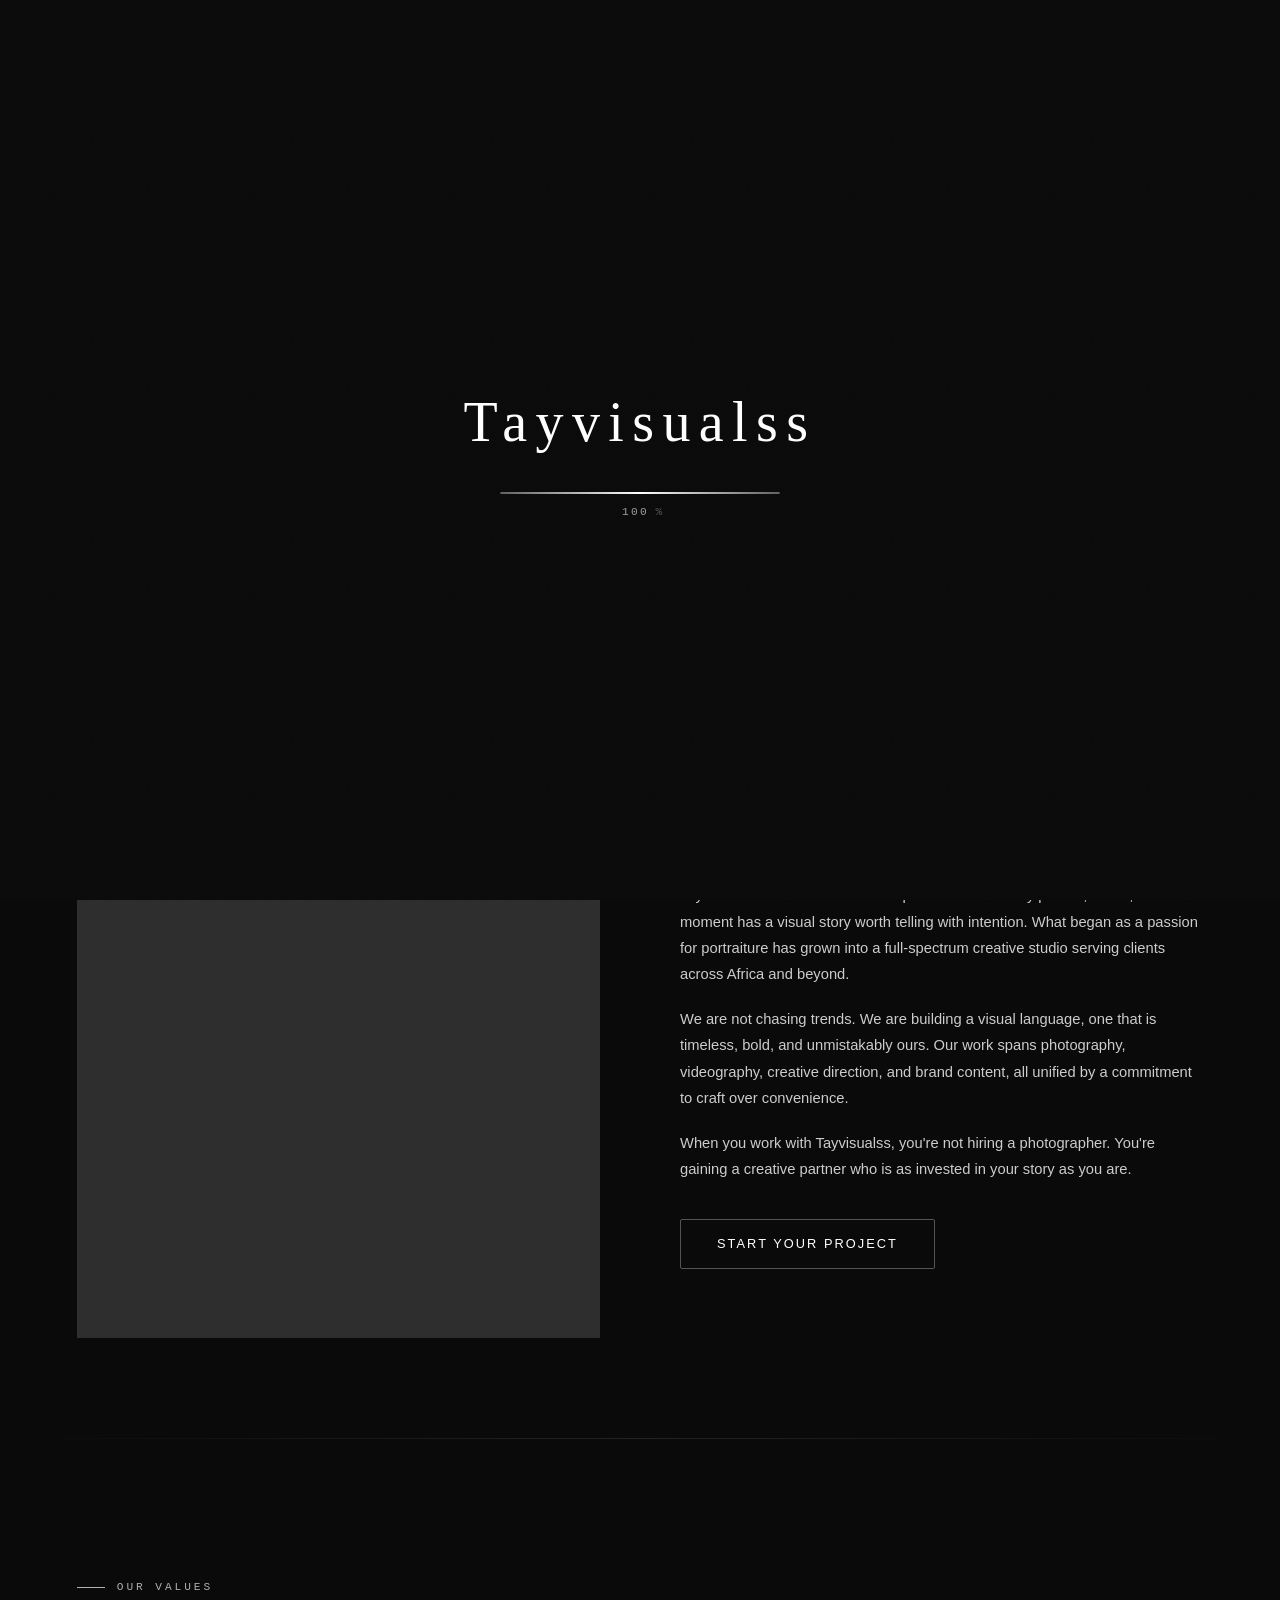
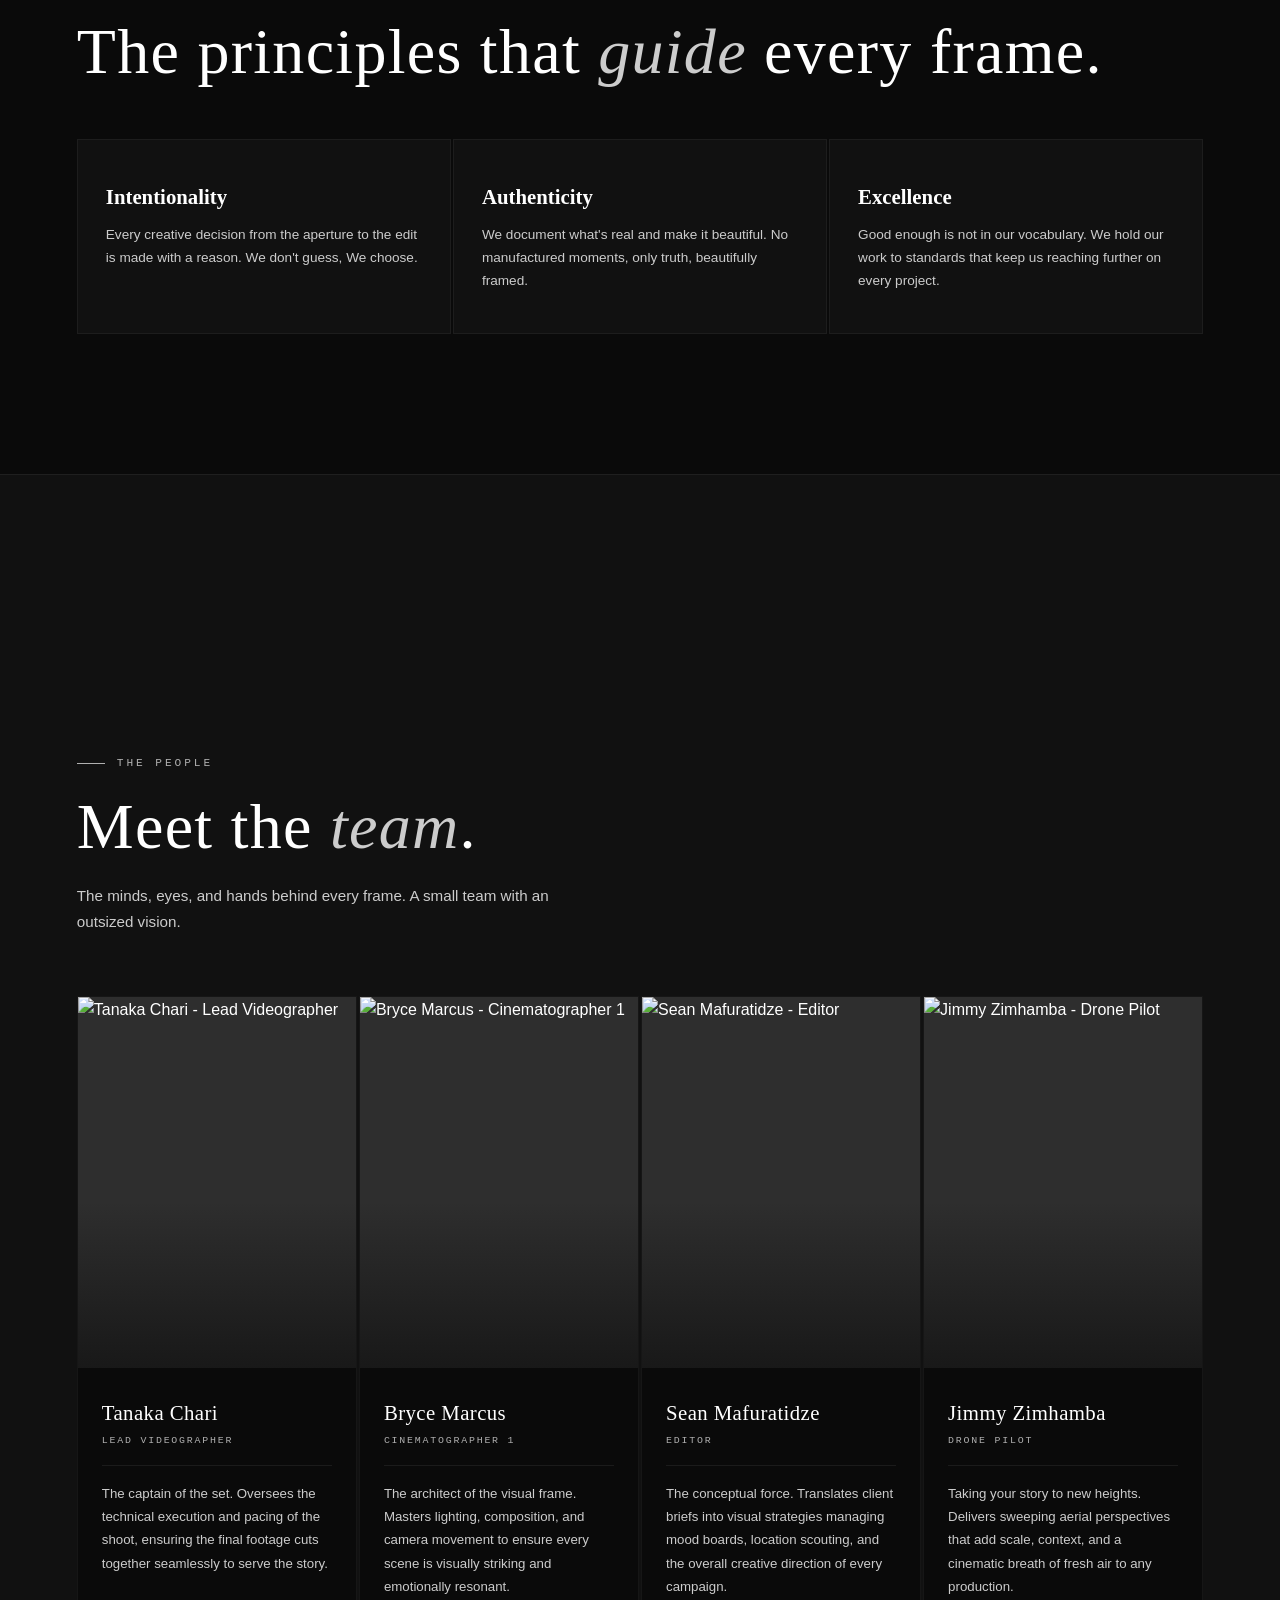
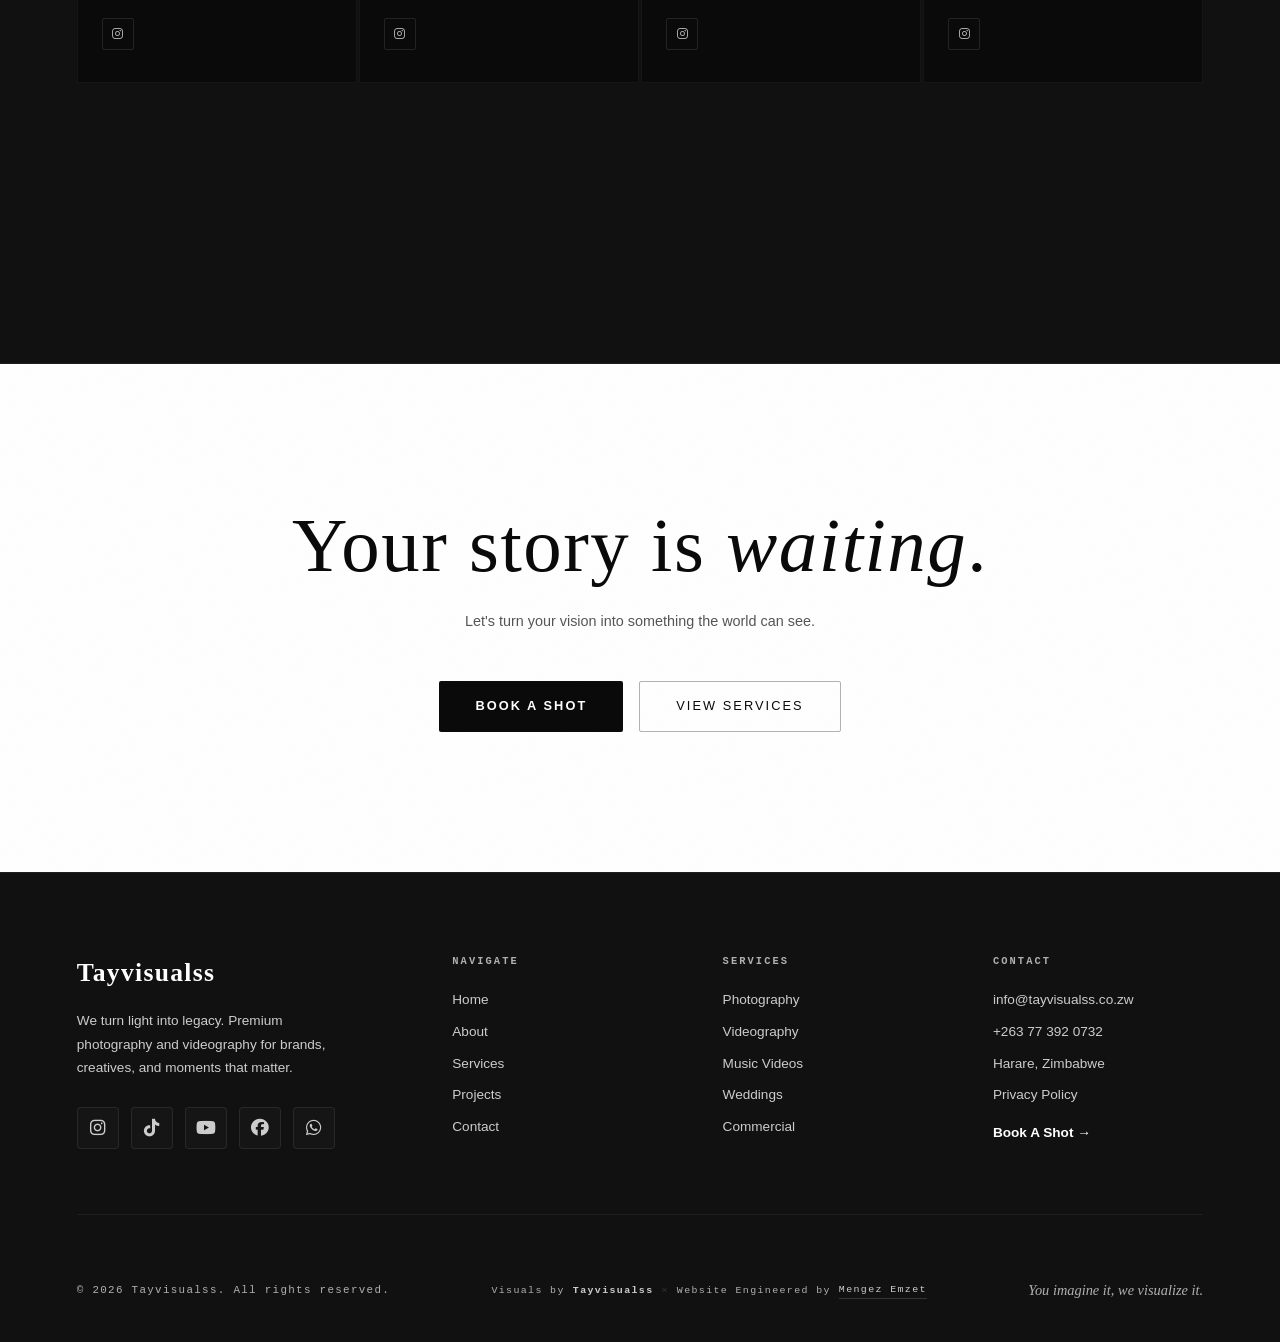
==== commit 04b159ce: "Changed location to Harare" ====
--- a/about.html
+++ b/about.html
@@ -4,7 +4,7 @@
   <meta charset="UTF-8" />
   <meta name="viewport" content="width=device-width, initial-scale=1.0, maximum-scale=1.0, user-scalable=no" />
   <meta name="description" content="Tayvisualss — Premium photography & videography. We visualize the stories you imagine." />
-  <title>Tayvisualss — Photography & Videography</title>
+  <title>Tayvisualss, Videography & Photography</title>
   <link rel="stylesheet" href="https://cdnjs.cloudflare.com/ajax/libs/font-awesome/6.5.0/css/all.min.css" />
   <link rel="stylesheet" href="style.css" />
   <link rel="icon" href="assets/logo.jpeg" />
@@ -89,9 +89,9 @@
   
       <ul class="nav-links">
         <li><a class="nav-link active" href="index.html" data-page="home">Home</a></li>
-        <li><a class="nav-link" href="about.html" data-page="about">About</a></li>
         <li><a class="nav-link" href="services.html" data-page="services">Services</a></li>
         <li><a class="nav-link" href="projects.html" data-page="projects">Projects</a></li>
+        <li><a class="nav-link" href="about.html" data-page="about">About</a></li>
         <li><a class="nav-link" href="contact.html" data-page="contact">Contact</a></li>
         <li><a class="nav-cta" href="book.html" data-page="book">Book A Shot</a></li>
       </ul>
@@ -340,7 +340,7 @@
         <h5>Contact</h5>
         <a>info@tayvisualss.co.zw</a>
         <a href="+263 77 392 0732">+263 77 392 0732</a>
-        <a>Gweru, Zimbabwe</a>
+        <a>Harare, Zimbabwe</a>
         <a href="privacy.html" style="color:var(--silver)">Privacy Policy</a>
         <a href="book.html" data-page="book" style="margin-top:16px;color:var(--white);font-weight:600">Book A Shot →</a>
       </div>
